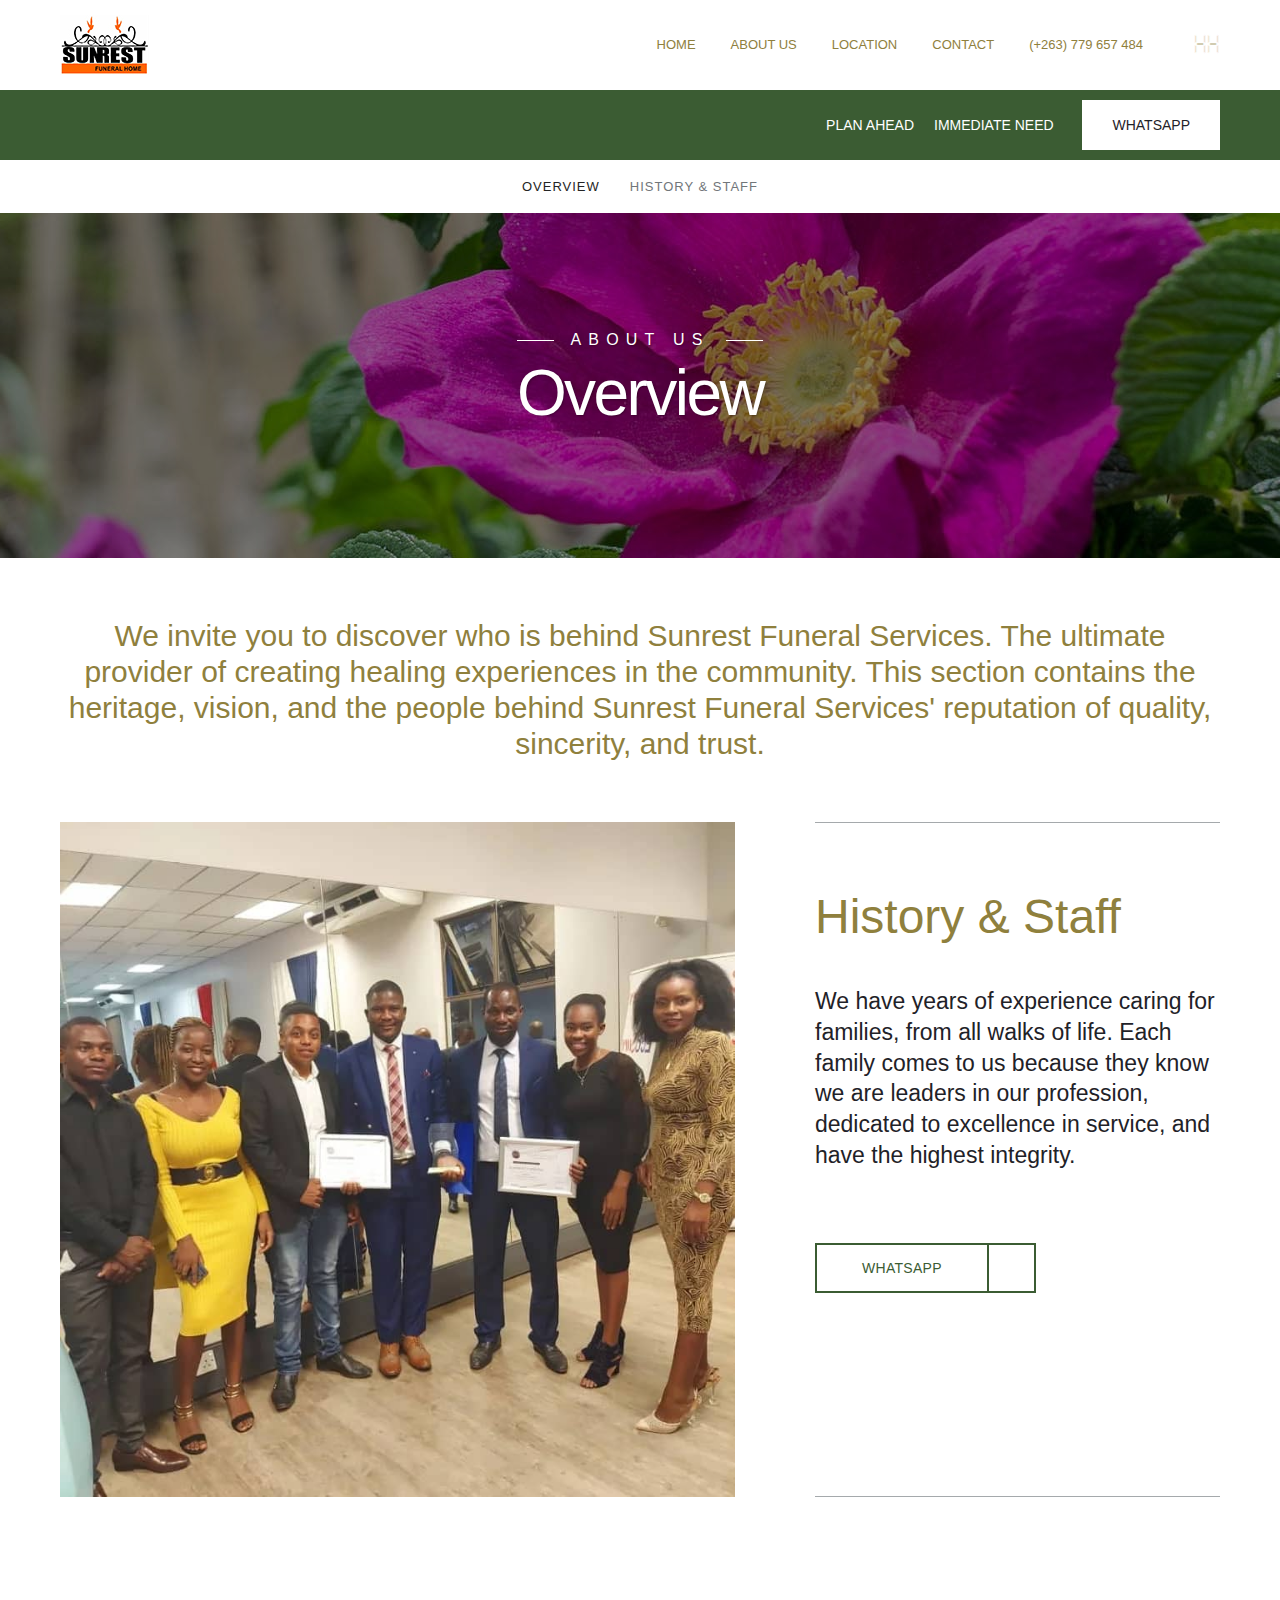
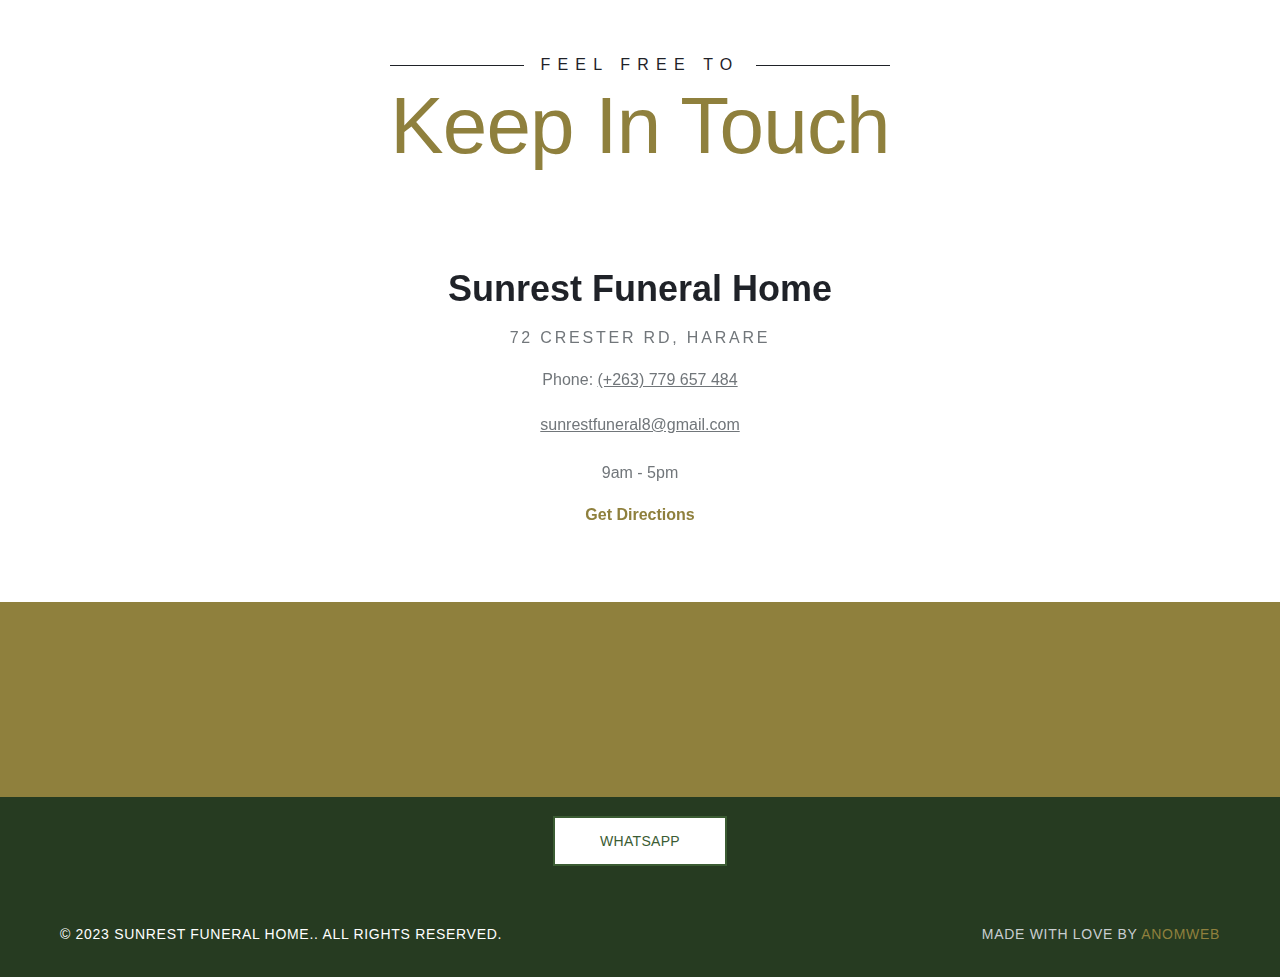
==== about us.html @ aea5daf9 "Add files via upload" ====
<!DOCTYPE html><html lang="en" xmlns="http://www.w3.org/1999/xhtml" xmlns:og="http://ogp.me/ns#" xmlns:fb="https://www.facebook.com/2008/fbml" class=" mobile-device has-sticky-header"><head>
<meta charset="utf-8">
<title>Sunrest Funeral Home, 72 Craster Rd, Harare</title>
<meta name="description" content="We invite you to discover who has made Sunrest Funeral Services. The ultimate provider of creating healing experiences in the community. This section contains the heritage, vision, and the people behind Sunrest Funeral Services.'s reputation of quality, sincerity, and">
<link rel="apple-touch-icon" sizes="180x180" href="images/nKbz9R0qoZIj.png">
<link rel="icon" type="image/png" sizes="32x32" href="images/gOLdkRcF2gky.png">
<link rel="icon" type="image/png" sizes="16x16" href="images/gOLdkRcF2gky.png">
<link rel="manifest" href="https://cdn.f1connect.net/favicon/13722/njU/site.webmanifest">
<meta name="msapplication-TileColor" content="#0078d7">
<meta name="msapplication-TileImage" content="https://cdn.f1connect.net/favicon/13722/njU/w/150/favicon.png">
<link rel="dns-prefetch" href="https://cdn.f1connect.net">
<link rel="preconnect" href="https://cdn.f1connect.net" crossorigin>
<meta property="og:type" content="website">
<meta property="og:url" content="http://www.houseofwinston-la.com/who-we-are/">
<meta property="og:site_name" content="House of Winston Funeral Services, Inc.">
<meta property="og:title" content="About Us">
<meta property="og:image" content="images/6Lf1SinC0YBp.jpg">
<meta property="og:image:width" content="1200">
<meta property="og:image:height" content="630">
<meta property="og:description" content="We invite you to discover who has made House of Winston Funeral Services, Inc. the ultimate provider of creating healing experiences in the community. This section contains the heritage, vision, and the people behind House of Winston Funeral Services, Inc.'s reputation of quality, sincerity, and">
<meta name="twitter:card" content="summary_large_image">
<meta name="format-detection" content="telephone=no">
<meta http-equiv="X-UA-Compatible" content="IE=Edge">
<meta name="viewport" content="width=device-width, initial-scale=1.0, maximum-scale=5.0">
<meta name="google-site-verification" content="d1GUkLnVK1SV_T3kOwwy1TxWlYiKaVzfKgmJGqL_ECs">
<meta name="google-site-verification" content="EBVeLujCYXD_Kyon7Fxoi1mb5Hr-_IcCfckoPXJxNOE">
<meta name="msvalidate.01" content="79150578F7E79E55C669378D0583B018">
<script async src="js/gjPBBMsf2xjM.js"></script><script>
  window.f1ConnectDataLayer = window.f1ConnectDataLayer || [];
</script>
<script>(function(w,d,s,l,i){w[l]=w[l]||[];w[l].push({'gtm.start':
new Date().getTime(),event:'gtm.js'});var f=d.getElementsByTagName(s)[0],
j=d.createElement(s),dl=l!='dataLayer'?'&l='+l:'';j.async=true;j.src=
'https://www.googletagmanager.com/gtm.js?id='+i+dl;f.parentNode.insertBefore(j,f);
})(window,document,'script','f1ConnectDataLayer','GTM-5TVN3X9');</script>
<link rel="preload" as="font" crossorigin="anonymous" type="font/woff2" href="https://cdn.f1connect.net/cdn/sa-189-4gE/layout/fonts/I30ImKno3z1d.woff2">
<link rel="preload" as="font" crossorigin="anonymous" type="font/woff2" href="https://cdn.f1connect.net/cdn/sa-189-4gE/layout/fonts/WGQtwn5diXoE.woff2">
<link rel="preload" as="font" crossorigin="anonymous" type="font/woff2" href="https://cdn.f1connect.net/cdn/sa-189-4gE/layout/fonts/1jyxNqnmkv6c.woff2">
<link rel="preload" as="font" crossorigin="anonymous" type="font/woff2" href="https://cdn.f1connect.net/cdn/sa-189-4gE/layout/fonts/NL6q70VaRxNj.woff2?v=4.7.0">
<link rel="preload" as="font" crossorigin="anonymous" type="font/woff2" href="https://cdn.f1connect.net/cdn/sa-189-4gE/layout/fonts/NL6q70VaRxNj.woff2?v=4.7.0">
<link rel="preload" as="font" crossorigin="anonymous" type="font/woff2" href="https://cdn.f1connect.net/cdn/sa-189-4gE/layout/fonts/fontello.woff2?43442331">
<link rel="preload" as="script" href="https://cdn.f1connect.net/cdn/sa-189-4gE/layout/js/uvtgpSxfGRxm.js">
<script>
	(function() {
		if(navigator.platform === "MacIntel" && typeof navigator.standalone !== "undefined") {
			var html = document.querySelector('html');
			html.classList.add('mobile-device');
			html.classList.remove('not-mobile-device');
		}
	})();
</script>
<script>
  (function() {
    var userCountryCode = "RU";
    var optInCountries=["BE","BG","CZ","DK","DE","EE","IE","GR","ES","FR","IT","CY","LV","LT","LU","HU","MT","NL","AT","PL","PT","RO","SI","SK","FI","SE","GB","HR","LI","NO","IS"];

    var NoopAdapter=function(){"interactive"===document.readyState||"complete"===document.readyState?this.emit("init"):document.addEventListener("DOMContentLoaded",function(){this.emit("init")}.bind(this))},adapter=(NoopAdapter.prototype={name:"Noop",consent:{performance:!0,targeting:!0,functional:!0},runScript:function(t,e){return e(this.consent)},emit:function(t){window.dispatchEvent(new CustomEvent("CookieConsent."+t,{detail:this.consent}))}},new NoopAdapter);
    (ConsentManager=function(t){this.adapter=t,this.handlers()}).prototype={consent:function(){return this.adapter.consent},runScript:function(t,n){return this.adapter.runScript(t,n)},handlers:function(){window.addEventListener("CookieConsent.init",function(){this.updateBodyClassNames(),this.updateScripts(),this.updateIframes()}.bind(this)),window.addEventListener("CookieConsent.change",function(){this.updateBodyClassNames(),this.updateScripts(),this.updateIframes()}.bind(this))},updateBodyClassNames:function(){var t=[],n=this.consent(),n=(t.push(n.performance?"consent-performance":""),t.push(n.targeting?"consent-targeting":""),t.push(n.functional?"consent-functional":""),t.join(" ").trim()),t=document.body.className.replace("consent-performance","").replace("consent-targeting","").replace("consent-functional","");document.body.className=(t+" "+n).trim()},updateScripts:function(){var t=Array.from(document.querySelectorAll('script[type="text/plain"][data-consent]'));0!==t.length&&t.forEach(function(t){this.activateScript(t)}.bind(this))},activateScript:function(t){if(this.hasConsent(t)){var n=t.parentNode,e=document.createElement(t.tagName),a=(e.innerHTML=t.innerHTML,t.attributes);if(0<a.length)for(var i=0;i<a.length;i++){var r=a[i].name,s=a[i].value;"type"!==a[i].name&&e.setAttribute(r,s)}e.setAttribute("type","text/javascript"),n.replaceChild(e,t)}},updateIframes:function(){var t=Array.from(document.querySelectorAll("iframe[data-consent][data-src]"));0!==t.length&&t.forEach(function(t){this.activateIframe(t)}.bind(this))},activateIframe:function(t){this.hasConsent(t)&&(t.src=t.dataset.src)},hasConsent:function(t){var t=(t.getAttribute("data-consent")||"").split(","),n=!1,e=this.consent();return t.forEach(function(t){n=n||e[t]}),n}},window.ConsentManager=new ConsentManager(adapter);
  })();
</script>
<style>
    ${adapterCss}
  </style>
<link rel="stylesheet" type="text/css" href="css/1NghFxhu5mND.css">
<link rel="stylesheet" type="text/css" href="css/tuCImE1cvfkj.css">
<link rel="stylesheet" type="text/css" href="css/oOJpKCtpNGf7.css" id="TemplateSkin">
<script>
try {
	var dtNow = new Date();
	document.cookie = "timezone=" + (-dtNow.getTimezoneOffset()) + ";path=/;expires=" + (new Date(dtNow.getTime() + (1000 * 60 * 60 * 24)).toUTCString());
} catch (e) {}
</script>
<style></style></head>
<body data-section="Who We Are" data-page="Overview" class="section-who-we-are page-overview not-tribute-page    header-has-phone consent-performance consent-targeting consent-functional" data-offset-scroll-top="160" data-template="Elegant" data-customer-ua="UA-62851401-15" data-domain="houseofwinston-la.com" data-color-primary="#8f803d" data-color-secondary="#3b5c33" data-business-name="House of Winston Funeral Services, Inc." data-has-store="true" data-store-products="Flowers - Teleflora (US)" data-has-flowers="true">
<noscript><iframe src="https://www.googletagmanager.com/ns.html?id=GTM-5TVN3X9" height="0" width="0" style="display:none;visibility:hidden"></iframe></noscript>
<div class="accessibility-nav">
<a href="#PageContent" id="SkipToMainContent" class="accessibility__link" tabindex="0">Skip to content</a>
</div>
<div class="concept">
<div class="concept-body">
<div class="content">
<header class="template-header   ">
<div class="header-top">
<div class="logo-wrapper default-logo">
<a href="/"><img src="images/gOLdkRcF2gky.png" alt="House of Winston Funeral Services, Inc." width="235" height="60"></a>
</div>
<div class="logo-wrapper alternative-logo">
<a href="/" tabindex="-1"><alt="House of Winston Funeral Services, Inc." width="235" height="60"></a>
</div>
<div class="header-items">
<nav class="sub-nav">
<ul class="list-unstyled">
<li><a href="about us.html">About Us</a></li>
<li class="hidden-sm"><a href="location.html" data-count="1">Location</a></li>
<li><a href="contact.html">Contact</a></li>
<li class="website-phone">
<div class="align">
<div class="align-middle">
<a href="tel:263779657484" class="phone phone-location phone-location-4878356">(+263) 779 657 484
</a>
</div>
</div>
</li>
</ul>
<div class="tribute-autocomplete" id="obit-search" data-not-found-text="No obituaries found matching the search term.">
<form name="MainNavSearch" class="form-obit-search" role="search" method="get" action="/m/obituaries/">
<button type="button" class="btn btn-search" aria-label="Open search">
<i class="fa fa-search" aria-hidden="true"></i>
</button>
<div class="autocomplete-wrapper">
<div class="input-group input-search">
<input type="text" name="filter" class="form-control" placeholder="Find Obituaries" id="ObitSearch" autocomplete="off" aria-label="Find Obituaries" tabindex="-1">
<div class="input-group-btn">
<button type="submit" class="btn" tabindex="-1">
<span class="sr-only">Search</span>
</button>
</div>
</div>
</div>
</form>
</div>
</nav>
</div>
</div>
<div class="header-bottom">
<div class="template-header-mobile-bar  template-header-mobile-bar--1">
<div class="template-header-mobile-bar__phone template-header-mobile-bar__phone--single">
<span class="phone-label">Call Us</span>
<a href="tel:263779657484" class="phone phone-location phone-location-4878356">(+263) 779 657 484
</a>
</div>
</div>
<div class="template-header-main-bar">
<div class="logo-wrapper default-logo">
<a href="/"><img src="images/jy8m41FWyf6t.png" alt="House of Winston Funeral Services, Inc." width="235" height="60"></a>
</div>
<div class="logo-wrapper alternative-logo">
<a href="/" tabindex="-1"><alt="House of Winston Funeral Services, Inc." width="235" height="60"></a>
</div>

<nav class="main-nav main-nav--7">
<ul class="list-unstyled">
<li class="nav-item">
<a href="contact.html"><span>Plan Ahead</span></a>
</li>
<li class="nav-item">
<a href="contact.html"><span>Immediate Need</span></a>
</li>
</ul>

<div class="store-button">
<a class="btn btn-store btn-store-flowers" href="https://wa.me//263779657484">Whatsapp</a>
</div>
</nav>
<button class="navbar-toggle" type="button">
<span class="icon-bar first"></span>
<span class="icon-bar middle"></span>
<span class="icon-bar last"></span>
<span class="sr-only">Toggle navigation</span>
</button>
</div>
</div>
<div class="navbar-side">
<div class="navbar-side-wrapper">

<nav class="mobile-sub-nav">
<ul>
<li><a href="/who-we-are/">About Us</a></li>
<li><a href="/contact-us/facilities-and-directions" data-count="1">Location</a></li>
<li><a href="/contact-us/contact-us">Contact</a></li>
</ul>
</nav>

<div class="search-area" id="obit-search-mobile" data-not-found-text="No obituaries found matching the search term.">
<form name="MainNavSearch" class="form-obit-search" role="search" method="get" action="/m/obituaries/">
<div class="input-group input-search">
<input type="text" name="filter" class="form-control input-sm" placeholder="SEARCH" aria-label="Search by name">
<div class="input-group-btn">
<button type="submit" class="btn btn-sm">
<span class="sr-only">Search</span>
</button>
</div>
</div>
</form>
</div>

<nav class="header-col mobile-main-nav">
<ul>
<li class="nav-item home-link">
<a href="index.html">Home</a>
</li>
</li>
<li class="nav-item">
<a href="contact.html"><span>Plan Ahead</span></a>
</li>
<li class="nav-item">
<a href="contact.html"><span>Immediate Need</span></a>
</li>
</ul>
</nav>
</div>
</div>
</header>
<div id="InternalMenu" class="internal-menu-container">
<div class="internal-menu">
<div class="internal-menu-fix">
<div class="okayNav clearfix" role="navigation">
<ul class="internal-menu__nav">
<li class="internal-menu__nav__item active">
<a class="internal-menu__nav__link" href="about us.html">
Overview
</a>
</li>
<li class="internal-menu__nav__item ">
<a class="internal-menu__nav__link" href="https://wa.me//263779657484">
History & Staff
</a>
</li>
</ul>
</div>
</div>
</div>
</div>
<div class="internal-header">
<div class="internal-header-content" style="background-color: #000;">
<div class="background" style="background-image: url(images/QrAQgCQeRWOk.jpg);  opacity: 0.8;" data-image-var="Image">
</div>
<div class="page-title">
<div class="align">
<div class="align-middle">
<div class="line-through">
<div class="text-top">
<span>About Us</span>
</div>
<h2 class="title internal__header__title">Overview</h2>
</div>
</div>
</div>
</div>
</div>
</div>
<div class="internal-content">
<div class="page-content-wrapper">
<div id="PageContent" role="main" class="page-content">
<div class="widget heading1"><h1>Experience the Difference</h1></div><div class="widget heading3"><h3>We invite you to discover who is behind Sunrest Funeral Services. The ultimate provider of creating healing experiences in the community. This section contains the heritage, vision, and the people behind Sunrest Funeral Services' reputation of quality, sincerity, and trust.</h3></div> <div class="overview" data-count="1">
<ul class="overview-content">
<li class="overview-item">
<figure>
<a href="/who-we-are/history-and-staff" data-hi-backstretch tabindex="-1">
<img src="images/team.jpg" data-lazy data-src="images/team.jpg" data-srcset="images/team.jpg
										https://cdn.f1connect.net/media/151718/r/737x389/p/-47x0x737/10475682_659306224165561_6697738620165495707_n.jpg 737w,
										https://cdn.f1connect.net/media/151718/r/900x475/p/-57x0x900/10475682_659306224165561_6697738620165495707_n.jpg 900w,
										https://cdn.f1connect.net/media/151718/r/1200x633/p/-76x0x1200/10475682_659306224165561_6697738620165495707_n.jpg 1200w,
										https://cdn.f1connect.net/media/151718/r/1475x778/p/-93x0x1475/10475682_659306224165561_6697738620165495707_n.jpg 1475w" data-sizes="(max-width: 414px) 384px,
										(min-width: 415px) and (max-width: 767px) 737px,
										(min-width: 768px) and (max-width: 1639px) 900px,
										(min-width: 1640px) and (max-width: 1919px) 1200px,
										(min-width: 1920px) 1475px" alt="History & Staff" style="object-position: 50% 50%;" data-object-fit-position="50% 50%" width="900" height="475">
</a>
</figure>
<div class="summary">
<div class="fix-height">
<div class="align">
<div class="align-middle">
<h4><a href="/who-we-are/history-and-staff" tabindex="-1">History & Staff</a></h4>
<p>We have years of experience caring for families, from all walks of life. Each family comes to us because they know we are leaders in our profession, dedicated to excellence in service, and have the highest integrity.</p>
<a href="https://wa.me//263779657484" class="btn btn-primary">Whatsapp <span class="sr-only">about History & Staff</span></a>
</div>
</div>
</div>
</div>
</li>
</ul>
</div>
</div>
</div>
</div>
</div>
</div>
<footer class="template-footer">
<div class="footer-locations__wrapper ">
<div id="FooterLocationsCarousel" class="footer-locations footer-locations--carousel" data-locations-count="1">
<div class="footer-locations__header">
<h3 class="footer-locations__header__title line-through">
<span class="text-top">
<span>Feel Free To</span>
</span>
<span class="title">Keep In Touch</span>
</h3>
</div>
<div class="footer-locations__carousel__wrapper">
<div class="footer-locations__carousel">
<div class="footer-locations__carousel__location__wrapper" itemscope itemtype="https://schema.org/LocalBusiness" data-address="9501 South Vermont Avenue Los Angeles CA 90044" data-latlng="33.9495208,-118.29231600000003">
<div class="footer-locations__carousel__location">
<h4 class="location__name">
<span itemprop="name">Sunrest Funeral Home</span>
</h4>
<div class="footer-locations__carousel__location-info">
<div class="location__section text-uppercase">
<div class="location__address" itemprop="address" itemscope itemtype="https://schema.org/PostalAddress">
<p class="location__text" itemprop="streetAddress"></p>
<p class="location__text">
<span itemprop="addressLocality">72 Crester Rd</span>, <span itemprop="addressRegion">Harare</span>
<span itemprop="postalCode"></span>
</p>
</div>
<p class="location__text location__text--fdnumber">
<span><title>Zimbabwe</title></span>

</p>
</div>
<div class="location__section">
<p class="location__text location__text--phone">
Phone: <a href="tel:263779657484">(+263) 779 657 484
</a>
<meta itemprop="telephone" content="(+263) 779 657 484">
</p>
<p class="location__text location__text--fax">
 <a href="tel:+263 779 657 484">
</a>
<meta itemprop="faxNumber" content="(+263) 779 657 484
">
</p>
</div>
<div class="location__section">
<p class="location__text location__text--clip location__text--email">
<a href="mailto:sunrestfuneral8@gmail.com">sunrestfuneral8@gmail.com</a>

</p>
<p class="location__text location__text--clip location__text--website">
</p>
</div>
<div class="location__section">
<p class="location__text location__text--opening">
<time itemprop="openingHours" datetime="Mon 09:00-17:00">9am - 5pm</time>
<time class="hidden" itemprop="openingHours" datetime="Tue 09:00-17:00">9am - 5pm</time>
<time class="hidden" itemprop="openingHours" datetime="Wed 09:00-17:00">9am - 5pm</time>
<time class="hidden" itemprop="openingHours" datetime="Thu 09:00-17:00">9am - 5pm</time>
<time class="hidden" itemprop="openingHours" datetime="Fri 09:00-17:00">9am - 5pm</time>
<time class="hidden" itemprop="openingHours" datetime="Sat 09:00-15:00">9am - 3pm</time>
</p>
</div>
<div class="location__section">
<p class="location__text location__text--directions">
<a rel="nofollow noopener" href="https://wa.me//263779657484" target="_blank">Get Directions</a>
</p>
</div>
</div>
</div>
</div>
</div>
</div>
</div>
</div>
<div class="footer-bottom">
<div class="social-footer">
<ul class="social-icons">
<li>
<a class="social-link facebook" href="contact.html" target="_blank" rel="nofollow noopener">
<i class="fa fa-facebook" aria-hidden="true"></i>
<span class="sr-only">facebook</span>
</a>
</li>
</ul>
</div>
<div class="copyright container-fluid">
<div class="container-row row-gpl">
<p class="text-center">
<a href="https://wa.me//263779657484" target="_blank" class="btn btn-primary no-arrow" rel="nofollow noopener" data-gpl>Whatsapp</a>
</p>
</div>
<div class="container-row">
<div class="align-left all-rights-reserved">
© 2023 Sunrest Funeral Home.. All Rights Reserved.
</div>
<div class="align-right text-right made-with-love">
Made with love by <a href="https://www.anom.co.zw" target="_blank" rel="nofollow noopener" data-funeralone>AnomWeb</a>
</div>
</div>
</div>
</div>
</footer>
</div>
</div>
<script data-cfasync="false" src="js/04VX06Adbgtv.js"></script><script src="js/uvtgpSxfGRxm.js"></script>
<script>$(function(){var t=$("header.template-header .sub-nav ul"),n;t.get(0)&&t.prepend('<li><a href="index.html">Home<\/a><\/li>');n=$("header.template-header .navbar-side .mobile-sub-nav ul");n.get(0)&&n.prepend('<li><a href="/resources-and-pricing/funeral-financing">Funeral Financing<\/a><\/li>')});</script>
<script>
	window.addEventListener('pageshow', function(event) {
		if ( $.isFunction( $.TranslatorBar ) ) {
			$.TranslatorBar("es", "load");
		}
	});
</script>
<div class="accessibility-nav accessibility-nav--footer">
<a href="/sitemap" class="accessibility__link" tabindex="0">Sitemap</a>
</div>


</body></html>
---- css/1NghFxhu5mND.css ----
@charset "UTF-8";/*!
 * Datetimepicker for Bootstrap 3
 * version : 4.17.49
 * https://github.com/Eonasdan/bootstrap-datetimepicker/
 */.bootstrap-datetimepicker-widget{list-style:none}.bootstrap-datetimepicker-widget.dropdown-menu{display:block;margin:2px 0;padding:4px;width:19em}@media (min-width:768px){.bootstrap-datetimepicker-widget.dropdown-menu.timepicker-sbs.wider{width:43em}}@media (min-width:992px){.bootstrap-datetimepicker-widget.dropdown-menu.timepicker-sbs.wider{width:43em}}@media (min-width:1200px){.bootstrap-datetimepicker-widget.dropdown-menu.timepicker-sbs.wider{width:43em}}@media (min-width:768px){.bootstrap-datetimepicker-widget.dropdown-menu.timepicker-sbs{width:38em}}@media (min-width:992px){.bootstrap-datetimepicker-widget.dropdown-menu.timepicker-sbs{width:38em}}@media (min-width:1200px){.bootstrap-datetimepicker-widget.dropdown-menu.timepicker-sbs{width:38em}}.bootstrap-datetimepicker-widget.dropdown-menu:after,.bootstrap-datetimepicker-widget.dropdown-menu:before{content:'';display:inline-block;position:absolute}.bootstrap-datetimepicker-widget.dropdown-menu.bottom:before{border-left:7px solid transparent;border-right:7px solid transparent;border-bottom:7px solid #ccc;border-bottom-color:rgba(0,0,0,.2);top:-7px;left:7px}.bootstrap-datetimepicker-widget.dropdown-menu.bottom:after{border-left:6px solid transparent;border-right:6px solid transparent;border-bottom:6px solid #fff;top:-6px;left:8px}.bootstrap-datetimepicker-widget.dropdown-menu.top:before{border-left:7px solid transparent;border-right:7px solid transparent;border-top:7px solid #ccc;border-top-color:rgba(0,0,0,.2);bottom:-7px;left:6px}.bootstrap-datetimepicker-widget.dropdown-menu.top:after{border-left:6px solid transparent;border-right:6px solid transparent;border-top:6px solid #fff;bottom:-6px;left:7px}.bootstrap-datetimepicker-widget.dropdown-menu.pull-right:before{left:auto;right:6px}.bootstrap-datetimepicker-widget.dropdown-menu.pull-right:after{left:auto;right:7px}.bootstrap-datetimepicker-widget .list-unstyled{margin:0}.bootstrap-datetimepicker-widget a[data-action]{padding:6px 0}.bootstrap-datetimepicker-widget a[data-action]:active{box-shadow:none}.bootstrap-datetimepicker-widget .timepicker-hour,.bootstrap-datetimepicker-widget .timepicker-minute,.bootstrap-datetimepicker-widget .timepicker-second{width:54px;font-weight:700;font-size:1.2em;margin:0}.bootstrap-datetimepicker-widget button[data-action]{padding:6px}.bootstrap-datetimepicker-widget .btn[data-action=incrementHours]::after{position:absolute;width:1px;height:1px;margin:-1px;padding:0;overflow:hidden;clip:rect(0,0,0,0);border:0;content:"Increment Hours"}.bootstrap-datetimepicker-widget .btn[data-action=incrementMinutes]::after{position:absolute;width:1px;height:1px;margin:-1px;padding:0;overflow:hidden;clip:rect(0,0,0,0);border:0;content:"Increment Minutes"}.bootstrap-datetimepicker-widget .btn[data-action=decrementHours]::after{position:absolute;width:1px;height:1px;margin:-1px;padding:0;overflow:hidden;clip:rect(0,0,0,0);border:0;content:"Decrement Hours"}.bootstrap-datetimepicker-widget .btn[data-action=decrementMinutes]::after{position:absolute;width:1px;height:1px;margin:-1px;padding:0;overflow:hidden;clip:rect(0,0,0,0);border:0;content:"Decrement Minutes"}.bootstrap-datetimepicker-widget .btn[data-action=showHours]::after{position:absolute;width:1px;height:1px;margin:-1px;padding:0;overflow:hidden;clip:rect(0,0,0,0);border:0;content:"Show Hours"}.bootstrap-datetimepicker-widget .btn[data-action=showMinutes]::after{position:absolute;width:1px;height:1px;margin:-1px;padding:0;overflow:hidden;clip:rect(0,0,0,0);border:0;content:"Show Minutes"}.bootstrap-datetimepicker-widget .btn[data-action=togglePeriod]::after{position:absolute;width:1px;height:1px;margin:-1px;padding:0;overflow:hidden;clip:rect(0,0,0,0);border:0;content:"Toggle AM/PM"}.bootstrap-datetimepicker-widget .btn[data-action=clear]::after{position:absolute;width:1px;height:1px;margin:-1px;padding:0;overflow:hidden;clip:rect(0,0,0,0);border:0;content:"Clear the picker"}.bootstrap-datetimepicker-widget .btn[data-action=today]::after{position:absolute;width:1px;height:1px;margin:-1px;padding:0;overflow:hidden;clip:rect(0,0,0,0);border:0;content:"Set the date to today"}.bootstrap-datetimepicker-widget .picker-switch{text-align:center}.bootstrap-datetimepicker-widget .picker-switch::after{position:absolute;width:1px;height:1px;margin:-1px;padding:0;overflow:hidden;clip:rect(0,0,0,0);border:0;content:"Toggle Date and Time Screens"}.bootstrap-datetimepicker-widget .picker-switch td{padding:0;margin:0;height:auto;width:auto;line-height:inherit}.bootstrap-datetimepicker-widget .picker-switch td span{line-height:2.5;height:2.5em;width:100%}.bootstrap-datetimepicker-widget table{width:100%;margin:0}.bootstrap-datetimepicker-widget table td,.bootstrap-datetimepicker-widget table th{text-align:center;border-radius:4px}.bootstrap-datetimepicker-widget table th{height:20px;line-height:20px;width:20px}.bootstrap-datetimepicker-widget table th.picker-switch{width:145px}.bootstrap-datetimepicker-widget table th.disabled,.bootstrap-datetimepicker-widget table th.disabled:hover{background:0 0;color:#777;cursor:not-allowed}.bootstrap-datetimepicker-widget table th.prev::after{position:absolute;width:1px;height:1px;margin:-1px;padding:0;overflow:hidden;clip:rect(0,0,0,0);border:0;content:"Previous Month"}.bootstrap-datetimepicker-widget table th.next::after{position:absolute;width:1px;height:1px;margin:-1px;padding:0;overflow:hidden;clip:rect(0,0,0,0);border:0;content:"Next Month"}.bootstrap-datetimepicker-widget table thead tr:first-child th{cursor:pointer}.bootstrap-datetimepicker-widget table thead tr:first-child th:hover{background:#eee}.bootstrap-datetimepicker-widget table td{height:54px;line-height:54px;width:54px}.bootstrap-datetimepicker-widget table td.cw{font-size:.8em;height:20px;line-height:20px;color:#777}.bootstrap-datetimepicker-widget table td.day{height:20px;line-height:20px;width:20px}.bootstrap-datetimepicker-widget table td.day:hover,.bootstrap-datetimepicker-widget table td.hour:hover,.bootstrap-datetimepicker-widget table td.minute:hover,.bootstrap-datetimepicker-widget table td.second:hover{background:#eee;cursor:pointer}.bootstrap-datetimepicker-widget table td.new,.bootstrap-datetimepicker-widget table td.old{color:#777}.bootstrap-datetimepicker-widget table td.today{position:relative}.bootstrap-datetimepicker-widget table td.today:before{content:'';display:inline-block;border:solid transparent;border-width:0 0 7px 7px;border-bottom-color:#337ab7;border-top-color:rgba(0,0,0,.2);position:absolute;bottom:4px;right:4px}.bootstrap-datetimepicker-widget table td.active,.bootstrap-datetimepicker-widget table td.active:hover{background-color:#337ab7;color:#fff;text-shadow:0 -1px 0 rgba(0,0,0,.25)}.bootstrap-datetimepicker-widget table td.active.today:before{border-bottom-color:#fff}.bootstrap-datetimepicker-widget table td.disabled,.bootstrap-datetimepicker-widget table td.disabled:hover{background:0 0;color:#777;cursor:not-allowed}.bootstrap-datetimepicker-widget table td span{display:inline-block;width:54px;height:54px;line-height:54px;margin:2px 1.5px;cursor:pointer;border-radius:4px}.bootstrap-datetimepicker-widget table td span:hover{background:#eee}.bootstrap-datetimepicker-widget table td span.active{background-color:#337ab7;color:#fff;text-shadow:0 -1px 0 rgba(0,0,0,.25)}.bootstrap-datetimepicker-widget table td span.old{color:#777}.bootstrap-datetimepicker-widget table td span.disabled,.bootstrap-datetimepicker-widget table td span.disabled:hover{background:0 0;color:#777;cursor:not-allowed}.bootstrap-datetimepicker-widget.usetwentyfour td.hour{height:27px;line-height:27px}.bootstrap-datetimepicker-widget.wider{width:21em}.bootstrap-datetimepicker-widget .datepicker-decades .decade{line-height:1.8em!important}.input-group.date .input-group-addon{cursor:pointer}.sr-only{position:absolute;width:1px;height:1px;margin:-1px;padding:0;overflow:hidden;clip:rect(0,0,0,0);border:0}/*! =======================================================
                      VERSION  10.6.1              
========================================================= *//*! =========================================================
 * bootstrap-slider.js
 *
 * Maintainers:
 *		Kyle Kemp
 *			- Twitter: @seiyria
 *			- Github:  seiyria
 *		Rohit Kalkur
 *			- Twitter: @Rovolutionary
 *			- Github:  rovolution
 *
 * =========================================================
  *
 * bootstrap-slider is released under the MIT License
 * Copyright (c) 2019 Kyle Kemp, Rohit Kalkur, and contributors
 * 
 * Permission is hereby granted, free of charge, to any person
 * obtaining a copy of this software and associated documentation
 * files (the "Software"), to deal in the Software without
 * restriction, including without limitation the rights to use,
 * copy, modify, merge, publish, distribute, sublicense, and/or sell
 * copies of the Software, and to permit persons to whom the
 * Software is furnished to do so, subject to the following
 * conditions:
 * 
 * The above copyright notice and this permission notice shall be
 * included in all copies or substantial portions of the Software.
 * 
 * THE SOFTWARE IS PROVIDED "AS IS", WITHOUT WARRANTY OF ANY KIND,
 * EXPRESS OR IMPLIED, INCLUDING BUT NOT LIMITED TO THE WARRANTIES
 * OF MERCHANTABILITY, FITNESS FOR A PARTICULAR PURPOSE AND
 * NONINFRINGEMENT. IN NO EVENT SHALL THE AUTHORS OR COPYRIGHT
 * HOLDERS BE LIABLE FOR ANY CLAIM, DAMAGES OR OTHER LIABILITY,
 * WHETHER IN AN ACTION OF CONTRACT, TORT OR OTHERWISE, ARISING
 * FROM, OUT OF OR IN CONNECTION WITH THE SOFTWARE OR THE USE OR
 * OTHER DEALINGS IN THE SOFTWARE.
 *
 * ========================================================= */.slider{display:inline-block;vertical-align:middle;position:relative}.slider.slider-horizontal{width:210px;height:20px}.slider.slider-horizontal .slider-track{height:10px;width:100%;margin-top:-5px;top:50%;left:0}.slider.slider-horizontal .slider-selection,.slider.slider-horizontal .slider-track-high,.slider.slider-horizontal .slider-track-low{height:100%;top:0;bottom:0}.slider.slider-horizontal .slider-handle,.slider.slider-horizontal .slider-tick{margin-left:-10px}.slider.slider-horizontal .slider-handle.triangle,.slider.slider-horizontal .slider-tick.triangle{position:relative;top:50%;transform:translateY(-50%);border-width:0 10px 10px 10px;width:0;height:0;border-bottom-color:#2e6da4;margin-top:0}.slider.slider-horizontal .slider-tick-container{white-space:nowrap;position:absolute;top:0;left:0;width:100%}.slider.slider-horizontal .slider-tick-label-container{white-space:nowrap;margin-top:20px}.slider.slider-horizontal .slider-tick-label-container .slider-tick-label{padding-top:4px;display:inline-block;text-align:center}.slider.slider-horizontal .tooltip{transform:translateX(-50%)}.slider.slider-horizontal.slider-rtl .slider-track{left:initial;right:0}.slider.slider-horizontal.slider-rtl .slider-handle,.slider.slider-horizontal.slider-rtl .slider-tick{margin-left:initial;margin-right:-10px}.slider.slider-horizontal.slider-rtl .slider-tick-container{left:initial;right:0}.slider.slider-horizontal.slider-rtl .tooltip{transform:translateX(50%)}.slider.slider-vertical{height:210px;width:20px}.slider.slider-vertical .slider-track{width:10px;height:100%;left:25%;top:0}.slider.slider-vertical .slider-selection{width:100%;left:0;top:0;bottom:0}.slider.slider-vertical .slider-track-high,.slider.slider-vertical .slider-track-low{width:100%;left:0;right:0}.slider.slider-vertical .slider-handle,.slider.slider-vertical .slider-tick{margin-top:-10px}.slider.slider-vertical .slider-handle.triangle,.slider.slider-vertical .slider-tick.triangle{border-width:10px 0 10px 10px;width:1px;height:1px;border-left-color:#2e6da4;border-right-color:#2e6da4;margin-left:0;margin-right:0}.slider.slider-vertical .slider-tick-label-container{white-space:nowrap}.slider.slider-vertical .slider-tick-label-container .slider-tick-label{padding-left:4px}.slider.slider-vertical .tooltip{transform:translateY(-50%)}.slider.slider-vertical.slider-rtl .slider-track{left:initial;right:25%}.slider.slider-vertical.slider-rtl .slider-selection{left:initial;right:0}.slider.slider-vertical.slider-rtl .slider-handle.triangle,.slider.slider-vertical.slider-rtl .slider-tick.triangle{border-width:10px 10px 10px 0}.slider.slider-vertical.slider-rtl .slider-tick-label-container .slider-tick-label{padding-left:initial;padding-right:4px}.slider.slider-disabled .slider-handle{background-image:linear-gradient(to bottom,#dfdfdf 0,#bebebe 100%);background-repeat:repeat-x}.slider.slider-disabled .slider-track{background-image:linear-gradient(to bottom,#e5e5e5 0,#e9e9e9 100%);background-repeat:repeat-x;cursor:not-allowed}.slider input{display:none}.slider .tooltip{pointer-events:none}.slider .tooltip.top{margin-top:-36px}.slider .tooltip-inner{white-space:nowrap;max-width:none}.slider .hide{display:none}.slider-track{position:absolute;cursor:pointer;background-image:linear-gradient(to bottom,#f5f5f5 0,#f9f9f9 100%);background-repeat:repeat-x;box-shadow:inset 0 1px 2px rgba(0,0,0,.1);border-radius:4px}.slider-selection{position:absolute;background-image:linear-gradient(to bottom,#f9f9f9 0,#f5f5f5 100%);background-repeat:repeat-x;box-shadow:inset 0 -1px 0 rgba(0,0,0,.15);box-sizing:border-box;border-radius:4px}.slider-selection.tick-slider-selection{background-image:linear-gradient(to bottom,#8ac1ef 0,#82b3de 100%);background-repeat:repeat-x}.slider-track-high,.slider-track-low{position:absolute;background:0 0;box-sizing:border-box;border-radius:4px}.slider-handle{position:absolute;top:0;width:20px;height:20px;background-color:#337ab7;background-image:linear-gradient(to bottom,#337ab7 0,#2e6da4 100%);background-repeat:repeat-x;filter:none;box-shadow:inset 0 1px 0 rgba(255,255,255,.2),0 1px 2px rgba(0,0,0,.05);border:0 solid transparent}.slider-handle:hover{cursor:pointer}.slider-handle.round{border-radius:50%}.slider-handle.triangle{background:transparent none}.slider-handle.custom{background:transparent none}.slider-handle.custom::before{line-height:20px;font-size:20px;content:'\2605';color:#726204}.slider-tick{position:absolute;cursor:pointer;width:20px;height:20px;background-image:linear-gradient(to bottom,#f9f9f9 0,#f5f5f5 100%);background-repeat:repeat-x;box-shadow:inset 0 -1px 0 rgba(0,0,0,.15);box-sizing:border-box;filter:none;opacity:.8;border:0 solid transparent}.slider-tick.round{border-radius:50%}.slider-tick.triangle{background:transparent none}.slider-tick.custom{background:transparent none}.slider-tick.custom::before{line-height:20px;font-size:20px;content:'\2605';color:#726204}.slider-tick.in-selection{background-image:linear-gradient(to bottom,#8ac1ef 0,#82b3de 100%);background-repeat:repeat-x;opacity:1}/*! normalize.css v3.0.3 | MIT License | github.com/necolas/normalize.css */html{font-family:sans-serif;-ms-text-size-adjust:100%;-webkit-text-size-adjust:100%}body{margin:0}article,aside,details,figcaption,figure,footer,header,hgroup,main,menu,nav,section,summary{display:block}audio,canvas,progress,video{display:inline-block;vertical-align:baseline}audio:not([controls]){display:none;height:0}[hidden],template{display:none}a{background-color:transparent}a:active,a:hover{outline:0}abbr[title]{border-bottom:none;text-decoration:underline;-webkit-text-decoration:underline dotted;text-decoration:underline dotted}b,strong{font-weight:700}dfn{font-style:italic}h1{font-size:2em;margin:.67em 0}mark{background:#ff0;color:#000}small{font-size:80%}sub,sup{font-size:75%;line-height:0;position:relative;vertical-align:baseline}sup{top:-.5em}sub{bottom:-.25em}img{border:0}svg:not(:root){overflow:hidden}figure{margin:1em 40px}hr{box-sizing:content-box;height:0}pre{overflow:auto}code,kbd,pre,samp{font-family:monospace,monospace;font-size:1em}button,input,optgroup,select,textarea{color:inherit;font:inherit;margin:0}button{overflow:visible}button,select{text-transform:none}button,html input[type=button],input[type=reset],input[type=submit]{-webkit-appearance:button;cursor:pointer}button[disabled],html input[disabled]{cursor:default}button::-moz-focus-inner,input::-moz-focus-inner{border:0;padding:0}input{line-height:normal}input[type=checkbox],input[type=radio]{box-sizing:border-box;padding:0}input[type=number]::-webkit-inner-spin-button,input[type=number]::-webkit-outer-spin-button{height:auto}input[type=search]{-webkit-appearance:textfield;box-sizing:content-box}input[type=search]::-webkit-search-cancel-button,input[type=search]::-webkit-search-decoration{-webkit-appearance:none}fieldset{border:1px solid silver;margin:0 2px;padding:.35em .625em .75em}legend{border:0;padding:0}textarea{overflow:auto}optgroup{font-weight:700}table{border-collapse:collapse;border-spacing:0}td,th{padding:0}*{box-sizing:border-box}:after,:before{box-sizing:border-box}html{font-size:10px;-webkit-tap-highlight-color:transparent}body{font-family:"Helvetica Neue",Helvetica,Arial,sans-serif;font-size:14px;line-height:1.42857;color:#333;background-color:#fff}button,input,select,textarea{font-family:inherit;font-size:inherit;line-height:inherit}a{text-decoration:none}a:hover{text-decoration:underline}figure{margin:0}img{vertical-align:middle}hr{margin-top:20px;margin-bottom:20px;border:0;border-top:1px solid #eee}.sr-only{position:absolute;width:1px;height:1px;padding:0;margin:-1px;overflow:hidden;clip:rect(0,0,0,0);border:0}[role=button]{cursor:pointer}.h1,.h2,.h3,.h4,.h5,.h6,h1,h2,h3,h4,h5,h6{font-family:inherit;font-weight:500;line-height:1.1;color:inherit}.h1 .small,.h1 small,.h2 .small,.h2 small,.h3 .small,.h3 small,.h4 .small,.h4 small,.h5 .small,.h5 small,.h6 .small,.h6 small,h1 .small,h1 small,h2 .small,h2 small,h3 .small,h3 small,h4 .small,h4 small,h5 .small,h5 small,h6 .small,h6 small{font-weight:400;line-height:1;color:#777}.h1,.h2,.h3,h1,h2,h3{margin-top:20px;margin-bottom:10px}.h1 .small,.h1 small,.h2 .small,.h2 small,.h3 .small,.h3 small,h1 .small,h1 small,h2 .small,h2 small,h3 .small,h3 small{font-size:65%}.h4,.h5,.h6,h4,h5,h6{margin-top:10px;margin-bottom:10px}.h4 .small,.h4 small,.h5 .small,.h5 small,.h6 .small,.h6 small,h4 .small,h4 small,h5 .small,h5 small,h6 .small,h6 small{font-size:75%}.h1,h1{font-size:36px}.h2,h2{font-size:30px}.h3,h3{font-size:24px}.h4,h4{font-size:18px}.h5,h5{font-size:14px}.h6,h6{font-size:12px}p{margin:0 0 10px}.lead{margin-bottom:20px;font-size:16px;font-weight:300;line-height:1.4}@media (min-width:768px){.lead{font-size:21px}}.small,small{font-size:85%}.mark,mark{padding:.2em;background-color:#fcf8e3}.text-left{text-align:left}.text-right{text-align:right}.text-center{text-align:center}.text-justify{text-align:justify}.text-nowrap{white-space:nowrap}.text-lowercase{text-transform:lowercase}.initialism,.text-uppercase{text-transform:uppercase}.text-capitalize{text-transform:capitalize}.text-muted{color:#777}.text-primary{color:#337ab7}a.text-primary:focus,a.text-primary:hover{color:#286090}.text-success{color:#3c763d}a.text-success:focus,a.text-success:hover{color:#2b542c}.text-info{color:#31708f}a.text-info:focus,a.text-info:hover{color:#245269}.text-warning{color:#8a6d3b}a.text-warning:focus,a.text-warning:hover{color:#66512c}.text-danger{color:#a94442}a.text-danger:focus,a.text-danger:hover{color:#843534}.bg-primary{color:#fff}.bg-primary{background-color:#337ab7}a.bg-primary:focus,a.bg-primary:hover{background-color:#286090}.bg-success{background-color:#dff0d8}a.bg-success:focus,a.bg-success:hover{background-color:#c1e2b3}.bg-info{background-color:#d9edf7}a.bg-info:focus,a.bg-info:hover{background-color:#afd9ee}.bg-warning{background-color:#fcf8e3}a.bg-warning:focus,a.bg-warning:hover{background-color:#f7ecb5}.bg-danger{background-color:#f2dede}a.bg-danger:focus,a.bg-danger:hover{background-color:#e4b9b9}.page-header{padding-bottom:9px;margin:40px 0 20px;border-bottom:1px solid #eee}ol,ul{margin-top:0;margin-bottom:10px}ol ol,ol ul,ul ol,ul ul{margin-bottom:0}.list-unstyled{padding-left:0;list-style:none}.list-inline{padding-left:0;list-style:none;margin-left:-5px}.list-inline>li{display:inline-block;padding-right:5px;padding-left:5px}dl{margin-top:0;margin-bottom:20px}dd,dt{line-height:1.42857}dt{font-weight:700}dd{margin-left:0}.dl-horizontal dd:after,.dl-horizontal dd:before{display:table;content:" "}.dl-horizontal dd:after{clear:both}@media (min-width:768px){.dl-horizontal dt{float:left;width:160px;clear:left;text-align:right;overflow:hidden;text-overflow:ellipsis;white-space:nowrap}.dl-horizontal dd{margin-left:180px}}abbr[data-original-title],abbr[title]{cursor:help}.initialism{font-size:90%}blockquote{padding:10px 20px;margin:0 0 20px;font-size:17.5px;border-left:5px solid #eee}blockquote ol:last-child,blockquote p:last-child,blockquote ul:last-child{margin-bottom:0}blockquote .small,blockquote footer,blockquote small{display:block;font-size:80%;line-height:1.42857;color:#777}blockquote .small:before,blockquote footer:before,blockquote small:before{content:"\2014 \00A0"}.blockquote-reverse,blockquote.pull-right{padding-right:15px;padding-left:0;text-align:right;border-right:5px solid #eee;border-left:0}.blockquote-reverse .small:before,.blockquote-reverse footer:before,.blockquote-reverse small:before,blockquote.pull-right .small:before,blockquote.pull-right footer:before,blockquote.pull-right small:before{content:""}.blockquote-reverse .small:after,.blockquote-reverse footer:after,.blockquote-reverse small:after,blockquote.pull-right .small:after,blockquote.pull-right footer:after,blockquote.pull-right small:after{content:"\00A0 \2014"}address{margin-bottom:20px;font-style:normal;line-height:1.42857}.container{padding-right:15px;padding-left:15px;margin-right:auto;margin-left:auto}.container:after,.container:before{display:table;content:" "}.container:after{clear:both}@media (min-width:768px){.container{width:750px}}@media (min-width:992px){.container{width:970px}}@media (min-width:1200px){.container{width:1170px}}.container-fluid{padding-right:15px;padding-left:15px;margin-right:auto;margin-left:auto}.container-fluid:after,.container-fluid:before{display:table;content:" "}.container-fluid:after{clear:both}.row{margin-right:-15px;margin-left:-15px}.row:after,.row:before{display:table;content:" "}.row:after{clear:both}.row-no-gutters{margin-right:0;margin-left:0}.row-no-gutters [class*=col-]{padding-right:0;padding-left:0}.col-lg-1,.col-lg-10,.col-lg-11,.col-lg-12,.col-lg-2,.col-lg-3,.col-lg-4,.col-lg-5,.col-lg-6,.col-lg-7,.col-lg-8,.col-lg-9,.col-md-1,.col-md-10,.col-md-11,.col-md-12,.col-md-2,.col-md-3,.col-md-4,.col-md-5,.col-md-6,.col-md-7,.col-md-8,.col-md-9,.col-sm-1,.col-sm-10,.col-sm-11,.col-sm-12,.col-sm-2,.col-sm-3,.col-sm-4,.col-sm-5,.col-sm-6,.col-sm-7,.col-sm-8,.col-sm-9,.col-xs-1,.col-xs-10,.col-xs-11,.col-xs-12,.col-xs-2,.col-xs-3,.col-xs-4,.col-xs-5,.col-xs-6,.col-xs-7,.col-xs-8,.col-xs-9{position:relative;min-height:1px;padding-right:15px;padding-left:15px}.col-xs-1,.col-xs-10,.col-xs-11,.col-xs-12,.col-xs-2,.col-xs-3,.col-xs-4,.col-xs-5,.col-xs-6,.col-xs-7,.col-xs-8,.col-xs-9{float:left}.col-xs-1{width:8.33333%}.col-xs-2{width:16.66667%}.col-xs-3{width:25%}.col-xs-4{width:33.33333%}.col-xs-5{width:41.66667%}.col-xs-6{width:50%}.col-xs-7{width:58.33333%}.col-xs-8{width:66.66667%}.col-xs-9{width:75%}.col-xs-10{width:83.33333%}.col-xs-11{width:91.66667%}.col-xs-12{width:100%}.col-xs-pull-0{right:auto}.col-xs-pull-1{right:8.33333%}.col-xs-pull-2{right:16.66667%}.col-xs-pull-3{right:25%}.col-xs-pull-4{right:33.33333%}.col-xs-pull-5{right:41.66667%}.col-xs-pull-6{right:50%}.col-xs-pull-7{right:58.33333%}.col-xs-pull-8{right:66.66667%}.col-xs-pull-9{right:75%}.col-xs-pull-10{right:83.33333%}.col-xs-pull-11{right:91.66667%}.col-xs-pull-12{right:100%}.col-xs-push-0{left:auto}.col-xs-push-1{left:8.33333%}.col-xs-push-2{left:16.66667%}.col-xs-push-3{left:25%}.col-xs-push-4{left:33.33333%}.col-xs-push-5{left:41.66667%}.col-xs-push-6{left:50%}.col-xs-push-7{left:58.33333%}.col-xs-push-8{left:66.66667%}.col-xs-push-9{left:75%}.col-xs-push-10{left:83.33333%}.col-xs-push-11{left:91.66667%}.col-xs-push-12{left:100%}.col-xs-offset-0{margin-left:0}.col-xs-offset-1{margin-left:8.33333%}.col-xs-offset-2{margin-left:16.66667%}.col-xs-offset-3{margin-left:25%}.col-xs-offset-4{margin-left:33.33333%}.col-xs-offset-5{margin-left:41.66667%}.col-xs-offset-6{margin-left:50%}.col-xs-offset-7{margin-left:58.33333%}.col-xs-offset-8{margin-left:66.66667%}.col-xs-offset-9{margin-left:75%}.col-xs-offset-10{margin-left:83.33333%}.col-xs-offset-11{margin-left:91.66667%}.col-xs-offset-12{margin-left:100%}@media (min-width:768px){.col-sm-1,.col-sm-10,.col-sm-11,.col-sm-12,.col-sm-2,.col-sm-3,.col-sm-4,.col-sm-5,.col-sm-6,.col-sm-7,.col-sm-8,.col-sm-9{float:left}.col-sm-1{width:8.33333%}.col-sm-2{width:16.66667%}.col-sm-3{width:25%}.col-sm-4{width:33.33333%}.col-sm-5{width:41.66667%}.col-sm-6{width:50%}.col-sm-7{width:58.33333%}.col-sm-8{width:66.66667%}.col-sm-9{width:75%}.col-sm-10{width:83.33333%}.col-sm-11{width:91.66667%}.col-sm-12{width:100%}.col-sm-pull-0{right:auto}.col-sm-pull-1{right:8.33333%}.col-sm-pull-2{right:16.66667%}.col-sm-pull-3{right:25%}.col-sm-pull-4{right:33.33333%}.col-sm-pull-5{right:41.66667%}.col-sm-pull-6{right:50%}.col-sm-pull-7{right:58.33333%}.col-sm-pull-8{right:66.66667%}.col-sm-pull-9{right:75%}.col-sm-pull-10{right:83.33333%}.col-sm-pull-11{right:91.66667%}.col-sm-pull-12{right:100%}.col-sm-push-0{left:auto}.col-sm-push-1{left:8.33333%}.col-sm-push-2{left:16.66667%}.col-sm-push-3{left:25%}.col-sm-push-4{left:33.33333%}.col-sm-push-5{left:41.66667%}.col-sm-push-6{left:50%}.col-sm-push-7{left:58.33333%}.col-sm-push-8{left:66.66667%}.col-sm-push-9{left:75%}.col-sm-push-10{left:83.33333%}.col-sm-push-11{left:91.66667%}.col-sm-push-12{left:100%}.col-sm-offset-0{margin-left:0}.col-sm-offset-1{margin-left:8.33333%}.col-sm-offset-2{margin-left:16.66667%}.col-sm-offset-3{margin-left:25%}.col-sm-offset-4{margin-left:33.33333%}.col-sm-offset-5{margin-left:41.66667%}.col-sm-offset-6{margin-left:50%}.col-sm-offset-7{margin-left:58.33333%}.col-sm-offset-8{margin-left:66.66667%}.col-sm-offset-9{margin-left:75%}.col-sm-offset-10{margin-left:83.33333%}.col-sm-offset-11{margin-left:91.66667%}.col-sm-offset-12{margin-left:100%}}@media (min-width:992px){.col-md-1,.col-md-10,.col-md-11,.col-md-12,.col-md-2,.col-md-3,.col-md-4,.col-md-5,.col-md-6,.col-md-7,.col-md-8,.col-md-9{float:left}.col-md-1{width:8.33333%}.col-md-2{width:16.66667%}.col-md-3{width:25%}.col-md-4{width:33.33333%}.col-md-5{width:41.66667%}.col-md-6{width:50%}.col-md-7{width:58.33333%}.col-md-8{width:66.66667%}.col-md-9{width:75%}.col-md-10{width:83.33333%}.col-md-11{width:91.66667%}.col-md-12{width:100%}.col-md-pull-0{right:auto}.col-md-pull-1{right:8.33333%}.col-md-pull-2{right:16.66667%}.col-md-pull-3{right:25%}.col-md-pull-4{right:33.33333%}.col-md-pull-5{right:41.66667%}.col-md-pull-6{right:50%}.col-md-pull-7{right:58.33333%}.col-md-pull-8{right:66.66667%}.col-md-pull-9{right:75%}.col-md-pull-10{right:83.33333%}.col-md-pull-11{right:91.66667%}.col-md-pull-12{right:100%}.col-md-push-0{left:auto}.col-md-push-1{left:8.33333%}.col-md-push-2{left:16.66667%}.col-md-push-3{left:25%}.col-md-push-4{left:33.33333%}.col-md-push-5{left:41.66667%}.col-md-push-6{left:50%}.col-md-push-7{left:58.33333%}.col-md-push-8{left:66.66667%}.col-md-push-9{left:75%}.col-md-push-10{left:83.33333%}.col-md-push-11{left:91.66667%}.col-md-push-12{left:100%}.col-md-offset-0{margin-left:0}.col-md-offset-1{margin-left:8.33333%}.col-md-offset-2{margin-left:16.66667%}.col-md-offset-3{margin-left:25%}.col-md-offset-4{margin-left:33.33333%}.col-md-offset-5{margin-left:41.66667%}.col-md-offset-6{margin-left:50%}.col-md-offset-7{margin-left:58.33333%}.col-md-offset-8{margin-left:66.66667%}.col-md-offset-9{margin-left:75%}.col-md-offset-10{margin-left:83.33333%}.col-md-offset-11{margin-left:91.66667%}.col-md-offset-12{margin-left:100%}}@media (min-width:1200px){.col-lg-1,.col-lg-10,.col-lg-11,.col-lg-12,.col-lg-2,.col-lg-3,.col-lg-4,.col-lg-5,.col-lg-6,.col-lg-7,.col-lg-8,.col-lg-9{float:left}.col-lg-1{width:8.33333%}.col-lg-2{width:16.66667%}.col-lg-3{width:25%}.col-lg-4{width:33.33333%}.col-lg-5{width:41.66667%}.col-lg-6{width:50%}.col-lg-7{width:58.33333%}.col-lg-8{width:66.66667%}.col-lg-9{width:75%}.col-lg-10{width:83.33333%}.col-lg-11{width:91.66667%}.col-lg-12{width:100%}.col-lg-pull-0{right:auto}.col-lg-pull-1{right:8.33333%}.col-lg-pull-2{right:16.66667%}.col-lg-pull-3{right:25%}.col-lg-pull-4{right:33.33333%}.col-lg-pull-5{right:41.66667%}.col-lg-pull-6{right:50%}.col-lg-pull-7{right:58.33333%}.col-lg-pull-8{right:66.66667%}.col-lg-pull-9{right:75%}.col-lg-pull-10{right:83.33333%}.col-lg-pull-11{right:91.66667%}.col-lg-pull-12{right:100%}.col-lg-push-0{left:auto}.col-lg-push-1{left:8.33333%}.col-lg-push-2{left:16.66667%}.col-lg-push-3{left:25%}.col-lg-push-4{left:33.33333%}.col-lg-push-5{left:41.66667%}.col-lg-push-6{left:50%}.col-lg-push-7{left:58.33333%}.col-lg-push-8{left:66.66667%}.col-lg-push-9{left:75%}.col-lg-push-10{left:83.33333%}.col-lg-push-11{left:91.66667%}.col-lg-push-12{left:100%}.col-lg-offset-0{margin-left:0}.col-lg-offset-1{margin-left:8.33333%}.col-lg-offset-2{margin-left:16.66667%}.col-lg-offset-3{margin-left:25%}.col-lg-offset-4{margin-left:33.33333%}.col-lg-offset-5{margin-left:41.66667%}.col-lg-offset-6{margin-left:50%}.col-lg-offset-7{margin-left:58.33333%}.col-lg-offset-8{margin-left:66.66667%}.col-lg-offset-9{margin-left:75%}.col-lg-offset-10{margin-left:83.33333%}.col-lg-offset-11{margin-left:91.66667%}.col-lg-offset-12{margin-left:100%}}table{background-color:transparent}table col[class*=col-]{position:static;display:table-column;float:none}table td[class*=col-],table th[class*=col-]{position:static;display:table-cell;float:none}caption{padding-top:8px;padding-bottom:8px;color:#777;text-align:left}th{text-align:left}.table{width:100%;max-width:100%;margin-bottom:20px}.table>tbody>tr>td,.table>tbody>tr>th,.table>tfoot>tr>td,.table>tfoot>tr>th,.table>thead>tr>td,.table>thead>tr>th{padding:8px;line-height:1.42857;vertical-align:top;border-top:1px solid #ddd}.table>thead>tr>th{vertical-align:bottom;border-bottom:2px solid #ddd}.table>caption+thead>tr:first-child>td,.table>caption+thead>tr:first-child>th,.table>colgroup+thead>tr:first-child>td,.table>colgroup+thead>tr:first-child>th,.table>thead:first-child>tr:first-child>td,.table>thead:first-child>tr:first-child>th{border-top:0}.table>tbody+tbody{border-top:2px solid #ddd}.table .table{background-color:#fff}.table-condensed>tbody>tr>td,.table-condensed>tbody>tr>th,.table-condensed>tfoot>tr>td,.table-condensed>tfoot>tr>th,.table-condensed>thead>tr>td,.table-condensed>thead>tr>th{padding:5px}.table-bordered{border:1px solid #ddd}.table-bordered>tbody>tr>td,.table-bordered>tbody>tr>th,.table-bordered>tfoot>tr>td,.table-bordered>tfoot>tr>th,.table-bordered>thead>tr>td,.table-bordered>thead>tr>th{border:1px solid #ddd}.table-bordered>thead>tr>td,.table-bordered>thead>tr>th{border-bottom-width:2px}.table-striped>tbody>tr:nth-of-type(odd){background-color:#f9f9f9}.table-hover>tbody>tr:hover{background-color:#f5f5f5}.table>tbody>tr.active>td,.table>tbody>tr.active>th,.table>tbody>tr>td.active,.table>tbody>tr>th.active,.table>tfoot>tr.active>td,.table>tfoot>tr.active>th,.table>tfoot>tr>td.active,.table>tfoot>tr>th.active,.table>thead>tr.active>td,.table>thead>tr.active>th,.table>thead>tr>td.active,.table>thead>tr>th.active{background-color:#f5f5f5}.table-hover>tbody>tr.active:hover>td,.table-hover>tbody>tr.active:hover>th,.table-hover>tbody>tr:hover>.active,.table-hover>tbody>tr>td.active:hover,.table-hover>tbody>tr>th.active:hover{background-color:#e8e8e8}.table>tbody>tr.success>td,.table>tbody>tr.success>th,.table>tbody>tr>td.success,.table>tbody>tr>th.success,.table>tfoot>tr.success>td,.table>tfoot>tr.success>th,.table>tfoot>tr>td.success,.table>tfoot>tr>th.success,.table>thead>tr.success>td,.table>thead>tr.success>th,.table>thead>tr>td.success,.table>thead>tr>th.success{background-color:#dff0d8}.table-hover>tbody>tr.success:hover>td,.table-hover>tbody>tr.success:hover>th,.table-hover>tbody>tr:hover>.success,.table-hover>tbody>tr>td.success:hover,.table-hover>tbody>tr>th.success:hover{background-color:#d0e9c6}.table>tbody>tr.info>td,.table>tbody>tr.info>th,.table>tbody>tr>td.info,.table>tbody>tr>th.info,.table>tfoot>tr.info>td,.table>tfoot>tr.info>th,.table>tfoot>tr>td.info,.table>tfoot>tr>th.info,.table>thead>tr.info>td,.table>thead>tr.info>th,.table>thead>tr>td.info,.table>thead>tr>th.info{background-color:#d9edf7}.table-hover>tbody>tr.info:hover>td,.table-hover>tbody>tr.info:hover>th,.table-hover>tbody>tr:hover>.info,.table-hover>tbody>tr>td.info:hover,.table-hover>tbody>tr>th.info:hover{background-color:#c4e3f3}.table>tbody>tr.warning>td,.table>tbody>tr.warning>th,.table>tbody>tr>td.warning,.table>tbody>tr>th.warning,.table>tfoot>tr.warning>td,.table>tfoot>tr.warning>th,.table>tfoot>tr>td.warning,.table>tfoot>tr>th.warning,.table>thead>tr.warning>td,.table>thead>tr.warning>th,.table>thead>tr>td.warning,.table>thead>tr>th.warning{background-color:#fcf8e3}.table-hover>tbody>tr.warning:hover>td,.table-hover>tbody>tr.warning:hover>th,.table-hover>tbody>tr:hover>.warning,.table-hover>tbody>tr>td.warning:hover,.table-hover>tbody>tr>th.warning:hover{background-color:#faf2cc}.table>tbody>tr.danger>td,.table>tbody>tr.danger>th,.table>tbody>tr>td.danger,.table>tbody>tr>th.danger,.table>tfoot>tr.danger>td,.table>tfoot>tr.danger>th,.table>tfoot>tr>td.danger,.table>tfoot>tr>th.danger,.table>thead>tr.danger>td,.table>thead>tr.danger>th,.table>thead>tr>td.danger,.table>thead>tr>th.danger{background-color:#f2dede}.table-hover>tbody>tr.danger:hover>td,.table-hover>tbody>tr.danger:hover>th,.table-hover>tbody>tr:hover>.danger,.table-hover>tbody>tr>td.danger:hover,.table-hover>tbody>tr>th.danger:hover{background-color:#ebcccc}.table-responsive{min-height:.01%;overflow-x:auto}@media screen and (max-width:767px){.table-responsive{width:100%;margin-bottom:15px;overflow-y:hidden;-ms-overflow-style:-ms-autohiding-scrollbar;border:1px solid #ddd}.table-responsive>.table{margin-bottom:0}.table-responsive>.table>tbody>tr>td,.table-responsive>.table>tbody>tr>th,.table-responsive>.table>tfoot>tr>td,.table-responsive>.table>tfoot>tr>th,.table-responsive>.table>thead>tr>td,.table-responsive>.table>thead>tr>th{white-space:nowrap}.table-responsive>.table-bordered{border:0}.table-responsive>.table-bordered>tbody>tr>td:first-child,.table-responsive>.table-bordered>tbody>tr>th:first-child,.table-responsive>.table-bordered>tfoot>tr>td:first-child,.table-responsive>.table-bordered>tfoot>tr>th:first-child,.table-responsive>.table-bordered>thead>tr>td:first-child,.table-responsive>.table-bordered>thead>tr>th:first-child{border-left:0}.table-responsive>.table-bordered>tbody>tr>td:last-child,.table-responsive>.table-bordered>tbody>tr>th:last-child,.table-responsive>.table-bordered>tfoot>tr>td:last-child,.table-responsive>.table-bordered>tfoot>tr>th:last-child,.table-responsive>.table-bordered>thead>tr>td:last-child,.table-responsive>.table-bordered>thead>tr>th:last-child{border-right:0}.table-responsive>.table-bordered>tbody>tr:last-child>td,.table-responsive>.table-bordered>tbody>tr:last-child>th,.table-responsive>.table-bordered>tfoot>tr:last-child>td,.table-responsive>.table-bordered>tfoot>tr:last-child>th{border-bottom:0}}fieldset{min-width:0;padding:0;margin:0;border:0}legend{display:block;width:100%;padding:0;margin-bottom:20px;font-size:21px;line-height:inherit;color:#333;border:0;border-bottom:1px solid #e5e5e5}label{display:inline-block;max-width:100%;margin-bottom:5px;font-weight:700}input[type=search]{box-sizing:border-box;-webkit-appearance:none;-moz-appearance:none;appearance:none}input[type=checkbox],input[type=radio]{margin:4px 0 0;line-height:normal}fieldset[disabled] input[type=checkbox],fieldset[disabled] input[type=radio],input[type=checkbox].disabled,input[type=checkbox][disabled],input[type=radio].disabled,input[type=radio][disabled]{cursor:not-allowed}input[type=file]{display:block}input[type=range]{display:block;width:100%}select[multiple],select[size]{height:auto}input[type=checkbox]:focus,input[type=file]:focus,input[type=radio]:focus{outline:5px auto -webkit-focus-ring-color;outline-offset:-2px}output{display:block;padding-top:7px;font-size:14px;line-height:1.42857;color:#555}.form-control{display:block;width:100%;height:34px;padding:6px 12px;font-size:14px;line-height:1.42857;color:#555;background-color:#fff;background-image:none;border:1px solid #ccc;border-radius:4px;box-shadow:inset 0 1px 1px rgba(0,0,0,.075);transition:border-color ease-in-out .15s,box-shadow ease-in-out .15s}.form-control:focus{border-color:#66afe9;outline:0;box-shadow:inset 0 1px 1px rgba(0,0,0,.075),0 0 8px rgba(102,175,233,.6)}.form-control::-moz-placeholder{color:#999;opacity:1}.form-control:-ms-input-placeholder{color:#999}.form-control::-webkit-input-placeholder{color:#999}.form-control::-ms-expand{background-color:transparent;border:0}.form-control[disabled],.form-control[readonly],fieldset[disabled] .form-control{background-color:#eee;opacity:1}.form-control[disabled],fieldset[disabled] .form-control{cursor:not-allowed}textarea.form-control{height:auto}@media screen and (-webkit-min-device-pixel-ratio:0){input[type=date].form-control,input[type=datetime-local].form-control,input[type=month].form-control,input[type=time].form-control{line-height:34px}.input-group-sm input[type=date],.input-group-sm input[type=datetime-local],.input-group-sm input[type=month],.input-group-sm input[type=time],.input-group-sm>.input-group-btn>input.btn[type=date],.input-group-sm>.input-group-btn>input.btn[type=datetime-local],.input-group-sm>.input-group-btn>input.btn[type=month],.input-group-sm>.input-group-btn>input.btn[type=time],.input-group-sm>input.form-control[type=date],.input-group-sm>input.form-control[type=datetime-local],.input-group-sm>input.form-control[type=month],.input-group-sm>input.form-control[type=time],.input-group-sm>input.input-group-addon[type=date],.input-group-sm>input.input-group-addon[type=datetime-local],.input-group-sm>input.input-group-addon[type=month],.input-group-sm>input.input-group-addon[type=time],input[type=date].input-sm,input[type=datetime-local].input-sm,input[type=month].input-sm,input[type=time].input-sm{line-height:30px}.input-group-lg input[type=date],.input-group-lg input[type=datetime-local],.input-group-lg input[type=month],.input-group-lg input[type=time],.input-group-lg>.input-group-btn>input.btn[type=date],.input-group-lg>.input-group-btn>input.btn[type=datetime-local],.input-group-lg>.input-group-btn>input.btn[type=month],.input-group-lg>.input-group-btn>input.btn[type=time],.input-group-lg>input.form-control[type=date],.input-group-lg>input.form-control[type=datetime-local],.input-group-lg>input.form-control[type=month],.input-group-lg>input.form-control[type=time],.input-group-lg>input.input-group-addon[type=date],.input-group-lg>input.input-group-addon[type=datetime-local],.input-group-lg>input.input-group-addon[type=month],.input-group-lg>input.input-group-addon[type=time],input[type=date].input-lg,input[type=datetime-local].input-lg,input[type=month].input-lg,input[type=time].input-lg{line-height:46px}}.form-group{margin-bottom:15px}.checkbox,.radio{position:relative;display:block;margin-top:10px;margin-bottom:10px}.checkbox.disabled label,.radio.disabled label,fieldset[disabled] .checkbox label,fieldset[disabled] .radio label{cursor:not-allowed}.checkbox label,.radio label{min-height:20px;padding-left:20px;margin-bottom:0;font-weight:400;cursor:pointer}.checkbox input[type=checkbox],.checkbox-inline input[type=checkbox],.radio input[type=radio],.radio-inline input[type=radio]{position:absolute;margin-left:-20px}.checkbox+.checkbox,.radio+.radio{margin-top:-5px}.checkbox-inline,.radio-inline{position:relative;display:inline-block;padding-left:20px;margin-bottom:0;font-weight:400;vertical-align:middle;cursor:pointer}.checkbox-inline.disabled,.radio-inline.disabled,fieldset[disabled] .checkbox-inline,fieldset[disabled] .radio-inline{cursor:not-allowed}.checkbox-inline+.checkbox-inline,.radio-inline+.radio-inline{margin-top:0;margin-left:10px}.form-control-static{min-height:34px;padding-top:7px;padding-bottom:7px;margin-bottom:0}.form-control-static.input-lg,.form-control-static.input-sm,.input-group-lg>.form-control-static.form-control,.input-group-lg>.form-control-static.input-group-addon,.input-group-lg>.input-group-btn>.form-control-static.btn,.input-group-sm>.form-control-static.form-control,.input-group-sm>.form-control-static.input-group-addon,.input-group-sm>.input-group-btn>.form-control-static.btn{padding-right:0;padding-left:0}.input-group-sm>.form-control,.input-group-sm>.input-group-addon,.input-group-sm>.input-group-btn>.btn,.input-sm{height:30px;padding:5px 10px;font-size:12px;line-height:1.5;border-radius:3px}.input-group-sm>.input-group-btn>select.btn,.input-group-sm>select.form-control,.input-group-sm>select.input-group-addon,select.input-sm{height:30px;line-height:30px}.input-group-sm>.input-group-btn>select.btn[multiple],.input-group-sm>.input-group-btn>textarea.btn,.input-group-sm>select.form-control[multiple],.input-group-sm>select.input-group-addon[multiple],.input-group-sm>textarea.form-control,.input-group-sm>textarea.input-group-addon,select[multiple].input-sm,textarea.input-sm{height:auto}.form-group-sm .form-control{height:30px;padding:5px 10px;font-size:12px;line-height:1.5;border-radius:3px}.form-group-sm select.form-control{height:30px;line-height:30px}.form-group-sm select[multiple].form-control,.form-group-sm textarea.form-control{height:auto}.form-group-sm .form-control-static{height:30px;min-height:32px;padding:6px 10px;font-size:12px;line-height:1.5}.input-group-lg>.form-control,.input-group-lg>.input-group-addon,.input-group-lg>.input-group-btn>.btn,.input-lg{height:46px;padding:10px 16px;font-size:18px;line-height:1.33333;border-radius:6px}.input-group-lg>.input-group-btn>select.btn,.input-group-lg>select.form-control,.input-group-lg>select.input-group-addon,select.input-lg{height:46px;line-height:46px}.input-group-lg>.input-group-btn>select.btn[multiple],.input-group-lg>.input-group-btn>textarea.btn,.input-group-lg>select.form-control[multiple],.input-group-lg>select.input-group-addon[multiple],.input-group-lg>textarea.form-control,.input-group-lg>textarea.input-group-addon,select[multiple].input-lg,textarea.input-lg{height:auto}.form-group-lg .form-control{height:46px;padding:10px 16px;font-size:18px;line-height:1.33333;border-radius:6px}.form-group-lg select.form-control{height:46px;line-height:46px}.form-group-lg select[multiple].form-control,.form-group-lg textarea.form-control{height:auto}.form-group-lg .form-control-static{height:46px;min-height:38px;padding:11px 16px;font-size:18px;line-height:1.33333}.has-feedback{position:relative}.has-feedback .form-control{padding-right:42.5px}.form-control-feedback{position:absolute;top:0;right:0;z-index:2;display:block;width:34px;height:34px;line-height:34px;text-align:center;pointer-events:none}.form-group-lg .form-control+.form-control-feedback,.input-group-lg+.form-control-feedback,.input-group-lg>.form-control+.form-control-feedback,.input-group-lg>.input-group-addon+.form-control-feedback,.input-group-lg>.input-group-btn>.btn+.form-control-feedback,.input-lg+.form-control-feedback{width:46px;height:46px;line-height:46px}.form-group-sm .form-control+.form-control-feedback,.input-group-sm+.form-control-feedback,.input-group-sm>.form-control+.form-control-feedback,.input-group-sm>.input-group-addon+.form-control-feedback,.input-group-sm>.input-group-btn>.btn+.form-control-feedback,.input-sm+.form-control-feedback{width:30px;height:30px;line-height:30px}.has-success .checkbox,.has-success .checkbox-inline,.has-success .control-label,.has-success .help-block,.has-success .radio,.has-success .radio-inline,.has-success.checkbox label,.has-success.checkbox-inline label,.has-success.radio label,.has-success.radio-inline label{color:#3c763d}.has-success .form-control{border-color:#3c763d;box-shadow:inset 0 1px 1px rgba(0,0,0,.075)}.has-success .form-control:focus{border-color:#2b542c;box-shadow:inset 0 1px 1px rgba(0,0,0,.075),0 0 6px #67b168}.has-success .input-group-addon{color:#3c763d;background-color:#dff0d8;border-color:#3c763d}.has-success .form-control-feedback{color:#3c763d}.has-warning .checkbox,.has-warning .checkbox-inline,.has-warning .control-label,.has-warning .help-block,.has-warning .radio,.has-warning .radio-inline,.has-warning.checkbox label,.has-warning.checkbox-inline label,.has-warning.radio label,.has-warning.radio-inline label{color:#8a6d3b}.has-warning .form-control{border-color:#8a6d3b;box-shadow:inset 0 1px 1px rgba(0,0,0,.075)}.has-warning .form-control:focus{border-color:#66512c;box-shadow:inset 0 1px 1px rgba(0,0,0,.075),0 0 6px #c0a16b}.has-warning .input-group-addon{color:#8a6d3b;background-color:#fcf8e3;border-color:#8a6d3b}.has-warning .form-control-feedback{color:#8a6d3b}.has-error .checkbox,.has-error .checkbox-inline,.has-error .control-label,.has-error .help-block,.has-error .radio,.has-error .radio-inline,.has-error.checkbox label,.has-error.checkbox-inline label,.has-error.radio label,.has-error.radio-inline label{color:#a94442}.has-error .form-control{border-color:#a94442;box-shadow:inset 0 1px 1px rgba(0,0,0,.075)}.has-error .form-control:focus{border-color:#843534;box-shadow:inset 0 1px 1px rgba(0,0,0,.075),0 0 6px #ce8483}.has-error .input-group-addon{color:#a94442;background-color:#f2dede;border-color:#a94442}.has-error .form-control-feedback{color:#a94442}.has-feedback label~.form-control-feedback{top:25px}.has-feedback label.sr-only~.form-control-feedback{top:0}.help-block{display:block;margin-top:5px;margin-bottom:10px;color:#737373}@media (min-width:768px){.form-inline .form-group{display:inline-block;margin-bottom:0;vertical-align:middle}.form-inline .form-control{display:inline-block;width:auto;vertical-align:middle}.form-inline .form-control-static{display:inline-block}.form-inline .input-group{display:inline-table;vertical-align:middle}.form-inline .input-group .form-control,.form-inline .input-group .input-group-addon,.form-inline .input-group .input-group-btn{width:auto}.form-inline .input-group>.form-control{width:100%}.form-inline .control-label{margin-bottom:0;vertical-align:middle}.form-inline .checkbox,.form-inline .radio{display:inline-block;margin-top:0;margin-bottom:0;vertical-align:middle}.form-inline .checkbox label,.form-inline .radio label{padding-left:0}.form-inline .checkbox input[type=checkbox],.form-inline .radio input[type=radio]{position:relative;margin-left:0}.form-inline .has-feedback .form-control-feedback{top:0}}.form-horizontal .checkbox,.form-horizontal .checkbox-inline,.form-horizontal .radio,.form-horizontal .radio-inline{padding-top:7px;margin-top:0;margin-bottom:0}.form-horizontal .checkbox,.form-horizontal .radio{min-height:27px}.form-horizontal .form-group{margin-right:-15px;margin-left:-15px}.form-horizontal .form-group:after,.form-horizontal .form-group:before{display:table;content:" "}.form-horizontal .form-group:after{clear:both}@media (min-width:768px){.form-horizontal .control-label{padding-top:7px;margin-bottom:0;text-align:right}}.form-horizontal .has-feedback .form-control-feedback{right:15px}@media (min-width:768px){.form-horizontal .form-group-lg .control-label{padding-top:11px;font-size:18px}}@media (min-width:768px){.form-horizontal .form-group-sm .control-label{padding-top:6px;font-size:12px}}.btn{display:inline-block;margin-bottom:0;text-align:center;white-space:nowrap;vertical-align:middle;touch-action:manipulation;cursor:pointer;background-image:none;border:1px solid transparent;line-height:1.42857;-webkit-user-select:none;-moz-user-select:none;-ms-user-select:none;user-select:none}.btn:hover{text-decoration:none}.btn:active{outline:0;box-shadow:inset 0 3px 5px rgba(0,0,0,.125)}.btn.disabled,.btn[disabled],fieldset[disabled] .btn{cursor:not-allowed;opacity:.65;box-shadow:none}a.btn.disabled,fieldset[disabled] a.btn{pointer-events:none}.btn-block{display:block;width:100%}.btn-block+.btn-block{margin-top:5px}input[type=button].btn-block,input[type=reset].btn-block,input[type=submit].btn-block{width:100%}.fade{opacity:0;transition:opacity .15s linear}.fade.in{opacity:1}.collapse{display:none}.collapse.in{display:block}tr.collapse.in{display:table-row}tbody.collapse.in{display:table-row-group}.collapsing{position:relative;height:0;overflow:hidden;transition-property:height,visibility;transition-duration:.35s;transition-timing-function:ease}.caret{display:inline-block;width:0;height:0;margin-left:2px;vertical-align:middle;border-top:4px dashed;border-right:4px solid transparent;border-left:4px solid transparent}.dropdown,.dropup{position:relative}.dropdown-toggle:focus{outline:0}.dropdown-menu{position:absolute;top:100%;left:0;z-index:1000;display:none;float:left;min-width:160px;padding:5px 0;margin:2px 0 0;font-size:14px;text-align:left;list-style:none;background-color:#fff;background-clip:padding-box;border:1px solid #ccc;border:1px solid rgba(0,0,0,.15);border-radius:4px;box-shadow:0 6px 12px rgba(0,0,0,.175)}.dropdown-menu.pull-right{right:0;left:auto}.dropdown-menu .divider{height:1px;margin:9px 0;overflow:hidden;background-color:#e5e5e5}.dropdown-menu>li>a{display:block;padding:3px 20px;clear:both;font-weight:400;line-height:1.42857;color:#333;white-space:nowrap}.dropdown-menu>li>a:focus,.dropdown-menu>li>a:hover{color:#262626;text-decoration:none;background-color:#f5f5f5}.dropdown-menu>.active>a,.dropdown-menu>.active>a:focus,.dropdown-menu>.active>a:hover{color:#fff;text-decoration:none;background-color:#337ab7;outline:0}.dropdown-menu>.disabled>a,.dropdown-menu>.disabled>a:focus,.dropdown-menu>.disabled>a:hover{color:#777}.dropdown-menu>.disabled>a:focus,.dropdown-menu>.disabled>a:hover{text-decoration:none;cursor:not-allowed;background-color:transparent;background-image:none}.open>.dropdown-menu{display:block}.open>a{outline:0}.dropdown-menu-right{right:0;left:auto}.dropdown-menu-left{right:auto;left:0}.dropdown-header{display:block;padding:3px 20px;font-size:12px;line-height:1.42857;color:#777;white-space:nowrap}.dropdown-backdrop{position:fixed;top:0;right:0;bottom:0;left:0;z-index:990}.pull-right>.dropdown-menu{right:0;left:auto}.dropup .caret,.navbar-fixed-bottom .dropdown .caret{content:"";border-top:0;border-bottom:4px dashed}.dropup .dropdown-menu,.navbar-fixed-bottom .dropdown .dropdown-menu{top:auto;bottom:100%;margin-bottom:2px}@media (min-width:768px){.navbar-right .dropdown-menu{right:0;left:auto}.navbar-right .dropdown-menu-left{left:0;right:auto}}.input-group{position:relative;display:table;border-collapse:separate}.input-group[class*=col-]{float:none;padding-right:0;padding-left:0}.input-group .form-control{position:relative;z-index:2;float:left;width:100%;margin-bottom:0}.input-group .form-control:focus{z-index:3}.input-group .form-control,.input-group-addon,.input-group-btn{display:table-cell}.input-group .form-control:not(:first-child):not(:last-child),.input-group-addon:not(:first-child):not(:last-child),.input-group-btn:not(:first-child):not(:last-child){border-radius:0}.input-group-addon,.input-group-btn{width:1%;white-space:nowrap;vertical-align:middle}.input-group-addon{padding:6px 12px;font-size:14px;font-weight:400;line-height:1;color:#555;text-align:center;background-color:#eee;border:1px solid #ccc;border-radius:4px}.input-group-addon.input-sm,.input-group-sm>.input-group-addon,.input-group-sm>.input-group-btn>.input-group-addon.btn{padding:5px 10px;font-size:12px;border-radius:3px}.input-group-addon.input-lg,.input-group-lg>.input-group-addon,.input-group-lg>.input-group-btn>.input-group-addon.btn{padding:10px 16px;font-size:18px;border-radius:6px}.input-group-addon input[type=checkbox],.input-group-addon input[type=radio]{margin-top:0}.input-group .form-control:first-child,.input-group-addon:first-child,.input-group-btn:first-child>.btn,.input-group-btn:first-child>.btn-group>.btn,.input-group-btn:first-child>.dropdown-toggle,.input-group-btn:last-child>.btn-group:not(:last-child)>.btn,.input-group-btn:last-child>.btn:not(:last-child):not(.dropdown-toggle){border-top-right-radius:0;border-bottom-right-radius:0}.input-group-addon:first-child{border-right:0}.input-group .form-control:last-child,.input-group-addon:last-child,.input-group-btn:first-child>.btn-group:not(:first-child)>.btn,.input-group-btn:first-child>.btn:not(:first-child),.input-group-btn:last-child>.btn,.input-group-btn:last-child>.btn-group>.btn,.input-group-btn:last-child>.dropdown-toggle{border-top-left-radius:0;border-bottom-left-radius:0}.input-group-addon:last-child{border-left:0}.input-group-btn{position:relative;font-size:0;white-space:nowrap}.input-group-btn>.btn{position:relative}.input-group-btn>.btn+.btn{margin-left:-1px}.input-group-btn>.btn:active,.input-group-btn>.btn:focus,.input-group-btn>.btn:hover{z-index:2}.input-group-btn:first-child>.btn,.input-group-btn:first-child>.btn-group{margin-right:-1px}.input-group-btn:last-child>.btn,.input-group-btn:last-child>.btn-group{z-index:2;margin-left:-1px}.nav{padding-left:0;margin-bottom:0;list-style:none}.nav:after,.nav:before{display:table;content:" "}.nav:after{clear:both}.nav>li{position:relative;display:block}.nav>li>a{position:relative;display:block;padding:10px 15px}.nav>li>a:focus,.nav>li>a:hover{text-decoration:none;background-color:#eee}.nav>li.disabled>a{color:#777}.nav>li.disabled>a:focus,.nav>li.disabled>a:hover{color:#777;text-decoration:none;cursor:not-allowed;background-color:transparent}.nav .open>a,.nav .open>a:focus,.nav .open>a:hover{background-color:#eee;border-color:#337ab7}.nav .nav-divider{height:1px;margin:9px 0;overflow:hidden;background-color:#e5e5e5}.nav>li>a>img{max-width:none}.nav-tabs{border-bottom:1px solid #ddd}.nav-tabs>li{float:left;margin-bottom:-1px}.nav-tabs>li>a{margin-right:2px;line-height:1.42857;border:1px solid transparent;border-radius:4px 4px 0 0}.nav-tabs>li>a:hover{border-color:#eee #eee #ddd}.nav-tabs>li.active>a,.nav-tabs>li.active>a:focus,.nav-tabs>li.active>a:hover{color:#555;cursor:default;background-color:#fff;border:1px solid #ddd;border-bottom-color:transparent}.nav-pills>li{float:left}.nav-pills>li>a{border-radius:4px}.nav-pills>li+li{margin-left:2px}.nav-pills>li.active>a,.nav-pills>li.active>a:focus,.nav-pills>li.active>a:hover{color:#fff;background-color:#337ab7}.nav-stacked>li{float:none}.nav-stacked>li+li{margin-top:2px;margin-left:0}.nav-justified,.nav-tabs.nav-justified{width:100%}.nav-justified>li,.nav-tabs.nav-justified>li{float:none}.nav-justified>li>a,.nav-tabs.nav-justified>li>a{margin-bottom:5px;text-align:center}.nav-justified>.dropdown .dropdown-menu{top:auto;left:auto}@media (min-width:768px){.nav-justified>li,.nav-tabs.nav-justified>li{display:table-cell;width:1%}.nav-justified>li>a,.nav-tabs.nav-justified>li>a{margin-bottom:0}}.nav-tabs-justified,.nav-tabs.nav-justified{border-bottom:0}.nav-tabs-justified>li>a,.nav-tabs.nav-justified>li>a{margin-right:0;border-radius:4px}.nav-tabs-justified>.active>a,.nav-tabs-justified>.active>a:focus,.nav-tabs-justified>.active>a:hover,.nav-tabs.nav-justified>.active>a,.nav-tabs.nav-justified>.active>a:focus,.nav-tabs.nav-justified>.active>a:hover{border:1px solid #ddd}@media (min-width:768px){.nav-tabs-justified>li>a,.nav-tabs.nav-justified>li>a{border-bottom:1px solid #ddd;border-radius:4px 4px 0 0}.nav-tabs-justified>.active>a,.nav-tabs-justified>.active>a:focus,.nav-tabs-justified>.active>a:hover,.nav-tabs.nav-justified>.active>a,.nav-tabs.nav-justified>.active>a:focus,.nav-tabs.nav-justified>.active>a:hover{border-bottom-color:#fff}}.tab-content>.tab-pane{display:none}.tab-content>.active{display:block}.nav-tabs .dropdown-menu{margin-top:-1px;border-top-left-radius:0;border-top-right-radius:0}.badge{display:inline-block;min-width:10px;padding:3px 7px;font-size:12px;font-weight:700;line-height:1;color:#fff;text-align:center;white-space:nowrap;vertical-align:middle;background-color:#777;border-radius:10px}.badge:empty{display:none}.btn .badge{position:relative;top:-1px}.btn-group-xs>.btn .badge,.btn-xs .badge{top:0;padding:1px 5px}.list-group-item.active>.badge,.nav-pills>.active>a>.badge{color:#337ab7;background-color:#fff}.list-group-item>.badge{float:right}.list-group-item>.badge+.badge{margin-right:5px}.nav-pills>li>a>.badge{margin-left:3px}a.badge:focus,a.badge:hover{color:#fff;text-decoration:none;cursor:pointer}.alert{padding:15px;margin-bottom:20px;border:1px solid transparent;border-radius:4px}.alert h4{margin-top:0;color:inherit}.alert .alert-link{font-weight:700}.alert>p,.alert>ul{margin-bottom:0}.alert>p+p{margin-top:5px}.alert-dismissable,.alert-dismissible{padding-right:35px}.alert-dismissable .close,.alert-dismissible .close{position:relative;top:-2px;right:-21px;color:inherit}.alert-success{color:#3c763d;background-color:#dff0d8;border-color:#d6e9c6}.alert-success hr{border-top-color:#c9e2b3}.alert-success .alert-link{color:#2b542c}.alert-info{color:#31708f;background-color:#d9edf7;border-color:#bce8f1}.alert-info hr{border-top-color:#a6e1ec}.alert-info .alert-link{color:#245269}.alert-warning{color:#8a6d3b;background-color:#fcf8e3;border-color:#faebcc}.alert-warning hr{border-top-color:#f7e1b5}.alert-warning .alert-link{color:#66512c}.alert-danger{color:#a94442;background-color:#f2dede;border-color:#ebccd1}.alert-danger hr{border-top-color:#e4b9c0}.alert-danger .alert-link{color:#843534}.list-group{padding-left:0;margin-bottom:20px}.list-group-item{position:relative;display:block;padding:10px 15px;margin-bottom:-1px;background-color:#fff;border:1px solid #ddd}.list-group-item:first-child{border-top-left-radius:4px;border-top-right-radius:4px}.list-group-item:last-child{margin-bottom:0;border-bottom-right-radius:4px;border-bottom-left-radius:4px}.list-group-item.disabled,.list-group-item.disabled:focus,.list-group-item.disabled:hover{color:#777;cursor:not-allowed;background-color:#eee}.list-group-item.disabled .list-group-item-heading,.list-group-item.disabled:focus .list-group-item-heading,.list-group-item.disabled:hover .list-group-item-heading{color:inherit}.list-group-item.disabled .list-group-item-text,.list-group-item.disabled:focus .list-group-item-text,.list-group-item.disabled:hover .list-group-item-text{color:#777}.list-group-item.active,.list-group-item.active:focus,.list-group-item.active:hover{z-index:2;color:#fff;background-color:#337ab7;border-color:#337ab7}.list-group-item.active .list-group-item-heading,.list-group-item.active .list-group-item-heading>.small,.list-group-item.active .list-group-item-heading>small,.list-group-item.active:focus .list-group-item-heading,.list-group-item.active:focus .list-group-item-heading>.small,.list-group-item.active:focus .list-group-item-heading>small,.list-group-item.active:hover .list-group-item-heading,.list-group-item.active:hover .list-group-item-heading>.small,.list-group-item.active:hover .list-group-item-heading>small{color:inherit}.list-group-item.active .list-group-item-text,.list-group-item.active:focus .list-group-item-text,.list-group-item.active:hover .list-group-item-text{color:#c7ddef}a.list-group-item,button.list-group-item{color:#555}a.list-group-item .list-group-item-heading,button.list-group-item .list-group-item-heading{color:#333}a.list-group-item:focus,a.list-group-item:hover,button.list-group-item:focus,button.list-group-item:hover{color:#555;text-decoration:none;background-color:#f5f5f5}button.list-group-item{width:100%;text-align:left}.list-group-item-success{color:#3c763d;background-color:#dff0d8}a.list-group-item-success,button.list-group-item-success{color:#3c763d}a.list-group-item-success .list-group-item-heading,button.list-group-item-success .list-group-item-heading{color:inherit}a.list-group-item-success:focus,a.list-group-item-success:hover,button.list-group-item-success:focus,button.list-group-item-success:hover{color:#3c763d;background-color:#d0e9c6}a.list-group-item-success.active,a.list-group-item-success.active:focus,a.list-group-item-success.active:hover,button.list-group-item-success.active,button.list-group-item-success.active:focus,button.list-group-item-success.active:hover{color:#fff;background-color:#3c763d;border-color:#3c763d}.list-group-item-info{color:#31708f;background-color:#d9edf7}a.list-group-item-info,button.list-group-item-info{color:#31708f}a.list-group-item-info .list-group-item-heading,button.list-group-item-info .list-group-item-heading{color:inherit}a.list-group-item-info:focus,a.list-group-item-info:hover,button.list-group-item-info:focus,button.list-group-item-info:hover{color:#31708f;background-color:#c4e3f3}a.list-group-item-info.active,a.list-group-item-info.active:focus,a.list-group-item-info.active:hover,button.list-group-item-info.active,button.list-group-item-info.active:focus,button.list-group-item-info.active:hover{color:#fff;background-color:#31708f;border-color:#31708f}.list-group-item-warning{color:#8a6d3b;background-color:#fcf8e3}a.list-group-item-warning,button.list-group-item-warning{color:#8a6d3b}a.list-group-item-warning .list-group-item-heading,button.list-group-item-warning .list-group-item-heading{color:inherit}a.list-group-item-warning:focus,a.list-group-item-warning:hover,button.list-group-item-warning:focus,button.list-group-item-warning:hover{color:#8a6d3b;background-color:#faf2cc}a.list-group-item-warning.active,a.list-group-item-warning.active:focus,a.list-group-item-warning.active:hover,button.list-group-item-warning.active,button.list-group-item-warning.active:focus,button.list-group-item-warning.active:hover{color:#fff;background-color:#8a6d3b;border-color:#8a6d3b}.list-group-item-danger{color:#a94442;background-color:#f2dede}a.list-group-item-danger,button.list-group-item-danger{color:#a94442}a.list-group-item-danger .list-group-item-heading,button.list-group-item-danger .list-group-item-heading{color:inherit}a.list-group-item-danger:focus,a.list-group-item-danger:hover,button.list-group-item-danger:focus,button.list-group-item-danger:hover{color:#a94442;background-color:#ebcccc}a.list-group-item-danger.active,a.list-group-item-danger.active:focus,a.list-group-item-danger.active:hover,button.list-group-item-danger.active,button.list-group-item-danger.active:focus,button.list-group-item-danger.active:hover{color:#fff;background-color:#a94442;border-color:#a94442}.list-group-item-heading{margin-top:0;margin-bottom:5px}.list-group-item-text{margin-bottom:0;line-height:1.3}.panel{margin-bottom:20px;background-color:#fff;border:1px solid transparent;border-radius:4px;box-shadow:0 1px 1px rgba(0,0,0,.05)}.panel-body{padding:15px}.panel-body:after,.panel-body:before{display:table;content:" "}.panel-body:after{clear:both}.panel-heading{padding:10px 15px;border-bottom:1px solid transparent;border-top-left-radius:3px;border-top-right-radius:3px}.panel-heading>.dropdown .dropdown-toggle{color:inherit}.panel-title{margin-top:0;margin-bottom:0;font-size:16px;color:inherit}.panel-title>.small,.panel-title>.small>a,.panel-title>a,.panel-title>small,.panel-title>small>a{color:inherit}.panel-footer{padding:10px 15px;background-color:#f5f5f5;border-top:1px solid #ddd;border-bottom-right-radius:3px;border-bottom-left-radius:3px}.panel>.list-group,.panel>.panel-collapse>.list-group{margin-bottom:0}.panel>.list-group .list-group-item,.panel>.panel-collapse>.list-group .list-group-item{border-width:1px 0;border-radius:0}.panel>.list-group:first-child .list-group-item:first-child,.panel>.panel-collapse>.list-group:first-child .list-group-item:first-child{border-top:0;border-top-left-radius:3px;border-top-right-radius:3px}.panel>.list-group:last-child .list-group-item:last-child,.panel>.panel-collapse>.list-group:last-child .list-group-item:last-child{border-bottom:0;border-bottom-right-radius:3px;border-bottom-left-radius:3px}.panel>.panel-heading+.panel-collapse>.list-group .list-group-item:first-child{border-top-left-radius:0;border-top-right-radius:0}.panel-heading+.list-group .list-group-item:first-child{border-top-width:0}.list-group+.panel-footer{border-top-width:0}.panel>.panel-collapse>.table,.panel>.table,.panel>.table-responsive>.table{margin-bottom:0}.panel>.panel-collapse>.table caption,.panel>.table caption,.panel>.table-responsive>.table caption{padding-right:15px;padding-left:15px}.panel>.table-responsive:first-child>.table:first-child,.panel>.table:first-child{border-top-left-radius:3px;border-top-right-radius:3px}.panel>.table-responsive:first-child>.table:first-child>tbody:first-child>tr:first-child,.panel>.table-responsive:first-child>.table:first-child>thead:first-child>tr:first-child,.panel>.table:first-child>tbody:first-child>tr:first-child,.panel>.table:first-child>thead:first-child>tr:first-child{border-top-left-radius:3px;border-top-right-radius:3px}.panel>.table-responsive:first-child>.table:first-child>tbody:first-child>tr:first-child td:first-child,.panel>.table-responsive:first-child>.table:first-child>tbody:first-child>tr:first-child th:first-child,.panel>.table-responsive:first-child>.table:first-child>thead:first-child>tr:first-child td:first-child,.panel>.table-responsive:first-child>.table:first-child>thead:first-child>tr:first-child th:first-child,.panel>.table:first-child>tbody:first-child>tr:first-child td:first-child,.panel>.table:first-child>tbody:first-child>tr:first-child th:first-child,.panel>.table:first-child>thead:first-child>tr:first-child td:first-child,.panel>.table:first-child>thead:first-child>tr:first-child th:first-child{border-top-left-radius:3px}.panel>.table-responsive:first-child>.table:first-child>tbody:first-child>tr:first-child td:last-child,.panel>.table-responsive:first-child>.table:first-child>tbody:first-child>tr:first-child th:last-child,.panel>.table-responsive:first-child>.table:first-child>thead:first-child>tr:first-child td:last-child,.panel>.table-responsive:first-child>.table:first-child>thead:first-child>tr:first-child th:last-child,.panel>.table:first-child>tbody:first-child>tr:first-child td:last-child,.panel>.table:first-child>tbody:first-child>tr:first-child th:last-child,.panel>.table:first-child>thead:first-child>tr:first-child td:last-child,.panel>.table:first-child>thead:first-child>tr:first-child th:last-child{border-top-right-radius:3px}.panel>.table-responsive:last-child>.table:last-child,.panel>.table:last-child{border-bottom-right-radius:3px;border-bottom-left-radius:3px}.panel>.table-responsive:last-child>.table:last-child>tbody:last-child>tr:last-child,.panel>.table-responsive:last-child>.table:last-child>tfoot:last-child>tr:last-child,.panel>.table:last-child>tbody:last-child>tr:last-child,.panel>.table:last-child>tfoot:last-child>tr:last-child{border-bottom-right-radius:3px;border-bottom-left-radius:3px}.panel>.table-responsive:last-child>.table:last-child>tbody:last-child>tr:last-child td:first-child,.panel>.table-responsive:last-child>.table:last-child>tbody:last-child>tr:last-child th:first-child,.panel>.table-responsive:last-child>.table:last-child>tfoot:last-child>tr:last-child td:first-child,.panel>.table-responsive:last-child>.table:last-child>tfoot:last-child>tr:last-child th:first-child,.panel>.table:last-child>tbody:last-child>tr:last-child td:first-child,.panel>.table:last-child>tbody:last-child>tr:last-child th:first-child,.panel>.table:last-child>tfoot:last-child>tr:last-child td:first-child,.panel>.table:last-child>tfoot:last-child>tr:last-child th:first-child{border-bottom-left-radius:3px}.panel>.table-responsive:last-child>.table:last-child>tbody:last-child>tr:last-child td:last-child,.panel>.table-responsive:last-child>.table:last-child>tbody:last-child>tr:last-child th:last-child,.panel>.table-responsive:last-child>.table:last-child>tfoot:last-child>tr:last-child td:last-child,.panel>.table-responsive:last-child>.table:last-child>tfoot:last-child>tr:last-child th:last-child,.panel>.table:last-child>tbody:last-child>tr:last-child td:last-child,.panel>.table:last-child>tbody:last-child>tr:last-child th:last-child,.panel>.table:last-child>tfoot:last-child>tr:last-child td:last-child,.panel>.table:last-child>tfoot:last-child>tr:last-child th:last-child{border-bottom-right-radius:3px}.panel>.panel-body+.table,.panel>.panel-body+.table-responsive,.panel>.table+.panel-body,.panel>.table-responsive+.panel-body{border-top:1px solid #ddd}.panel>.table>tbody:first-child>tr:first-child td,.panel>.table>tbody:first-child>tr:first-child th{border-top:0}.panel>.table-bordered,.panel>.table-responsive>.table-bordered{border:0}.panel>.table-bordered>tbody>tr>td:first-child,.panel>.table-bordered>tbody>tr>th:first-child,.panel>.table-bordered>tfoot>tr>td:first-child,.panel>.table-bordered>tfoot>tr>th:first-child,.panel>.table-bordered>thead>tr>td:first-child,.panel>.table-bordered>thead>tr>th:first-child,.panel>.table-responsive>.table-bordered>tbody>tr>td:first-child,.panel>.table-responsive>.table-bordered>tbody>tr>th:first-child,.panel>.table-responsive>.table-bordered>tfoot>tr>td:first-child,.panel>.table-responsive>.table-bordered>tfoot>tr>th:first-child,.panel>.table-responsive>.table-bordered>thead>tr>td:first-child,.panel>.table-responsive>.table-bordered>thead>tr>th:first-child{border-left:0}.panel>.table-bordered>tbody>tr>td:last-child,.panel>.table-bordered>tbody>tr>th:last-child,.panel>.table-bordered>tfoot>tr>td:last-child,.panel>.table-bordered>tfoot>tr>th:last-child,.panel>.table-bordered>thead>tr>td:last-child,.panel>.table-bordered>thead>tr>th:last-child,.panel>.table-responsive>.table-bordered>tbody>tr>td:last-child,.panel>.table-responsive>.table-bordered>tbody>tr>th:last-child,.panel>.table-responsive>.table-bordered>tfoot>tr>td:last-child,.panel>.table-responsive>.table-bordered>tfoot>tr>th:last-child,.panel>.table-responsive>.table-bordered>thead>tr>td:last-child,.panel>.table-responsive>.table-bordered>thead>tr>th:last-child{border-right:0}.panel>.table-bordered>tbody>tr:first-child>td,.panel>.table-bordered>tbody>tr:first-child>th,.panel>.table-bordered>thead>tr:first-child>td,.panel>.table-bordered>thead>tr:first-child>th,.panel>.table-responsive>.table-bordered>tbody>tr:first-child>td,.panel>.table-responsive>.table-bordered>tbody>tr:first-child>th,.panel>.table-responsive>.table-bordered>thead>tr:first-child>td,.panel>.table-responsive>.table-bordered>thead>tr:first-child>th{border-bottom:0}.panel>.table-bordered>tbody>tr:last-child>td,.panel>.table-bordered>tbody>tr:last-child>th,.panel>.table-bordered>tfoot>tr:last-child>td,.panel>.table-bordered>tfoot>tr:last-child>th,.panel>.table-responsive>.table-bordered>tbody>tr:last-child>td,.panel>.table-responsive>.table-bordered>tbody>tr:last-child>th,.panel>.table-responsive>.table-bordered>tfoot>tr:last-child>td,.panel>.table-responsive>.table-bordered>tfoot>tr:last-child>th{border-bottom:0}.panel>.table-responsive{margin-bottom:0;border:0}.panel-group{margin-bottom:20px}.panel-group .panel{margin-bottom:0;border-radius:4px}.panel-group .panel+.panel{margin-top:5px}.panel-group .panel-heading{border-bottom:0}.panel-group .panel-heading+.panel-collapse>.list-group,.panel-group .panel-heading+.panel-collapse>.panel-body{border-top:1px solid #ddd}.panel-group .panel-footer{border-top:0}.panel-group .panel-footer+.panel-collapse .panel-body{border-bottom:1px solid #ddd}.panel-default{border-color:#ddd}.panel-default>.panel-heading{color:#333;background-color:#f5f5f5;border-color:#ddd}.panel-default>.panel-heading+.panel-collapse>.panel-body{border-top-color:#ddd}.panel-default>.panel-heading .badge{color:#f5f5f5;background-color:#333}.panel-default>.panel-footer+.panel-collapse>.panel-body{border-bottom-color:#ddd}.panel-primary{border-color:#337ab7}.panel-primary>.panel-heading{color:#fff;background-color:#337ab7;border-color:#337ab7}.panel-primary>.panel-heading+.panel-collapse>.panel-body{border-top-color:#337ab7}.panel-primary>.panel-heading .badge{color:#337ab7;background-color:#fff}.panel-primary>.panel-footer+.panel-collapse>.panel-body{border-bottom-color:#337ab7}.panel-success{border-color:#d6e9c6}.panel-success>.panel-heading{color:#3c763d;background-color:#dff0d8;border-color:#d6e9c6}.panel-success>.panel-heading+.panel-collapse>.panel-body{border-top-color:#d6e9c6}.panel-success>.panel-heading .badge{color:#dff0d8;background-color:#3c763d}.panel-success>.panel-footer+.panel-collapse>.panel-body{border-bottom-color:#d6e9c6}.panel-info{border-color:#bce8f1}.panel-info>.panel-heading{color:#31708f;background-color:#d9edf7;border-color:#bce8f1}.panel-info>.panel-heading+.panel-collapse>.panel-body{border-top-color:#bce8f1}.panel-info>.panel-heading .badge{color:#d9edf7;background-color:#31708f}.panel-info>.panel-footer+.panel-collapse>.panel-body{border-bottom-color:#bce8f1}.panel-warning{border-color:#faebcc}.panel-warning>.panel-heading{color:#8a6d3b;background-color:#fcf8e3;border-color:#faebcc}.panel-warning>.panel-heading+.panel-collapse>.panel-body{border-top-color:#faebcc}.panel-warning>.panel-heading .badge{color:#fcf8e3;background-color:#8a6d3b}.panel-warning>.panel-footer+.panel-collapse>.panel-body{border-bottom-color:#faebcc}.panel-danger{border-color:#ebccd1}.panel-danger>.panel-heading{color:#a94442;background-color:#f2dede;border-color:#ebccd1}.panel-danger>.panel-heading+.panel-collapse>.panel-body{border-top-color:#ebccd1}.panel-danger>.panel-heading .badge{color:#f2dede;background-color:#a94442}.panel-danger>.panel-footer+.panel-collapse>.panel-body{border-bottom-color:#ebccd1}.clearfix:after,.clearfix:before{display:table;content:" "}.clearfix:after{clear:both}.center-block{display:block;margin-right:auto;margin-left:auto}.pull-right{float:right!important}.pull-left{float:left!important}.hide{display:none!important}.show{display:block!important}.invisible{visibility:hidden}.text-hide{font:0/0 a;color:transparent;text-shadow:none;background-color:transparent;border:0}.hidden{display:none!important}.affix{position:fixed}@-ms-viewport{width:device-width}.visible-xs{display:none!important}.visible-sm{display:none!important}.visible-md{display:none!important}.visible-lg{display:none!important}.visible-lg-block,.visible-lg-inline,.visible-lg-inline-block,.visible-md-block,.visible-md-inline,.visible-md-inline-block,.visible-sm-block,.visible-sm-inline,.visible-sm-inline-block,.visible-xs-block,.visible-xs-inline,.visible-xs-inline-block{display:none!important}@media (max-width:767px){.visible-xs{display:block!important}table.visible-xs{display:table!important}tr.visible-xs{display:table-row!important}td.visible-xs,th.visible-xs{display:table-cell!important}}@media (max-width:767px){.visible-xs-block{display:block!important}}@media (max-width:767px){.visible-xs-inline{display:inline!important}}@media (max-width:767px){.visible-xs-inline-block{display:inline-block!important}}@media (min-width:768px) and (max-width:991px){.visible-sm{display:block!important}table.visible-sm{display:table!important}tr.visible-sm{display:table-row!important}td.visible-sm,th.visible-sm{display:table-cell!important}}@media (min-width:768px) and (max-width:991px){.visible-sm-block{display:block!important}}@media (min-width:768px) and (max-width:991px){.visible-sm-inline{display:inline!important}}@media (min-width:768px) and (max-width:991px){.visible-sm-inline-block{display:inline-block!important}}@media (min-width:992px) and (max-width:1199px){.visible-md{display:block!important}table.visible-md{display:table!important}tr.visible-md{display:table-row!important}td.visible-md,th.visible-md{display:table-cell!important}}@media (min-width:992px) and (max-width:1199px){.visible-md-block{display:block!important}}@media (min-width:992px) and (max-width:1199px){.visible-md-inline{display:inline!important}}@media (min-width:992px) and (max-width:1199px){.visible-md-inline-block{display:inline-block!important}}@media (min-width:1200px){.visible-lg{display:block!important}table.visible-lg{display:table!important}tr.visible-lg{display:table-row!important}td.visible-lg,th.visible-lg{display:table-cell!important}}@media (min-width:1200px){.visible-lg-block{display:block!important}}@media (min-width:1200px){.visible-lg-inline{display:inline!important}}@media (min-width:1200px){.visible-lg-inline-block{display:inline-block!important}}@media (max-width:767px){.hidden-xs{display:none!important}}@media (min-width:768px) and (max-width:991px){.hidden-sm{display:none!important}}@media (min-width:992px) and (max-width:1199px){.hidden-md{display:none!important}}@media (min-width:1200px){.hidden-lg{display:none!important}}.visible-print{display:none!important}@media print{.visible-print{display:block!important}table.visible-print{display:table!important}tr.visible-print{display:table-row!important}td.visible-print,th.visible-print{display:table-cell!important}}.visible-print-block{display:none!important}@media print{.visible-print-block{display:block!important}}.visible-print-inline{display:none!important}@media print{.visible-print-inline{display:inline!important}}.visible-print-inline-block{display:none!important}@media print{.visible-print-inline-block{display:inline-block!important}}@media print{.hidden-print{display:none!important}}.fa{display:inline-block;font:normal normal normal 14px/1 FontAwesome;font-size:inherit;text-rendering:auto;-webkit-font-smoothing:antialiased;-moz-osx-font-smoothing:grayscale}.fa-lg{font-size:1.33333em;line-height:.75em;vertical-align:-15%}.fa-2x{font-size:2em}.fa-3x{font-size:3em}.fa-4x{font-size:4em}.fa-5x{font-size:5em}.fa-fw{width:1.28571em;text-align:center}.fa-ul{padding-left:0;margin-left:2.14286em;list-style-type:none}.fa-ul>li{position:relative}.fa-li{position:absolute;left:-2.14286em;width:2.14286em;top:.14286em;text-align:center}.fa-li.fa-lg{left:-1.85714em}.fa-border{padding:.2em .25em .15em;border:solid .08em #eee;border-radius:.1em}.fa-pull-left{float:left}.fa-pull-right{float:right}.fa.fa-pull-left{margin-right:.3em}.fa.fa-pull-right{margin-left:.3em}.pull-right{float:right}.pull-left{float:left}.fa.pull-left{margin-right:.3em}.fa.pull-right{margin-left:.3em}.fa-spin{animation:fa-spin 2s infinite linear}.fa-pulse{animation:fa-spin 1s infinite steps(8)}@keyframes fa-spin{0%{transform:rotate(0)}100%{transform:rotate(359deg)}}.fa-rotate-90{transform:rotate(90deg)}.fa-rotate-180{transform:rotate(180deg)}.fa-rotate-270{transform:rotate(270deg)}.fa-flip-horizontal{transform:scale(-1,1)}.fa-flip-vertical{transform:scale(1,-1)}:root .fa-flip-horizontal,:root .fa-flip-vertical,:root .fa-rotate-180,:root .fa-rotate-270,:root .fa-rotate-90{filter:none}.fa-stack{position:relative;display:inline-block;width:2em;height:2em;line-height:2em;vertical-align:middle}.fa-stack-1x,.fa-stack-2x{position:absolute;left:0;width:100%;text-align:center}.fa-stack-1x{line-height:inherit}.fa-stack-2x{font-size:2em}.fa-inverse{color:#fff}.fa-glass:before{content:""}.fa-music:before{content:""}.fa-search:before{content:""}.fa-envelope-o:before{content:""}.fa-heart:before{content:""}.fa-star:before{content:""}.fa-star-o:before{content:""}.fa-user:before{content:""}.fa-film:before{content:""}.fa-th-large:before{content:""}.fa-th:before{content:""}.fa-th-list:before{content:""}.fa-check:before{content:""}.fa-close:before,.fa-remove:before,.fa-times:before{content:""}.fa-search-plus:before{content:""}.fa-search-minus:before{content:""}.fa-power-off:before{content:""}.fa-signal:before{content:""}.fa-cog:before,.fa-gear:before{content:""}.fa-trash-o:before{content:""}.fa-home:before{content:""}.fa-file-o:before{content:""}.fa-clock-o:before{content:""}.fa-road:before{content:""}.fa-download:before{content:""}.fa-arrow-circle-o-down:before{content:""}.fa-arrow-circle-o-up:before{content:""}.fa-inbox:before{content:""}.fa-play-circle-o:before{content:""}.fa-repeat:before,.fa-rotate-right:before{content:""}.fa-refresh:before{content:""}.fa-list-alt:before{content:""}.fa-lock:before{content:""}.fa-flag:before{content:""}.fa-headphones:before{content:""}.fa-volume-off:before{content:""}.fa-volume-down:before{content:""}.fa-volume-up:before{content:""}.fa-qrcode:before{content:""}.fa-barcode:before{content:""}.fa-tag:before{content:""}.fa-tags:before{content:""}.fa-book:before{content:""}.fa-bookmark:before{content:""}.fa-print:before{content:""}.fa-camera:before{content:""}.fa-font:before{content:""}.fa-bold:before{content:""}.fa-italic:before{content:""}.fa-text-height:before{content:""}.fa-text-width:before{content:""}.fa-align-left:before{content:""}.fa-align-center:before{content:""}.fa-align-right:before{content:""}.fa-align-justify:before{content:""}.fa-list:before{content:""}.fa-dedent:before,.fa-outdent:before{content:""}.fa-indent:before{content:""}.fa-video-camera:before{content:""}.fa-image:before,.fa-photo:before,.fa-picture-o:before{content:""}.fa-pencil:before{content:""}.fa-map-marker:before{content:""}.fa-adjust:before{content:""}.fa-tint:before{content:""}.fa-edit:before,.fa-pencil-square-o:before{content:""}.fa-share-square-o:before{content:""}.fa-check-square-o:before{content:""}.fa-arrows:before{content:""}.fa-step-backward:before{content:""}.fa-fast-backward:before{content:""}.fa-backward:before{content:""}.fa-play:before{content:""}.fa-pause:before{content:""}.fa-stop:before{content:""}.fa-forward:before{content:""}.fa-fast-forward:before{content:""}.fa-step-forward:before{content:""}.fa-eject:before{content:""}.fa-chevron-left:before{content:""}.fa-chevron-right:before{content:""}.fa-plus-circle:before{content:""}.fa-minus-circle:before{content:""}.fa-times-circle:before{content:""}.fa-check-circle:before{content:""}.fa-question-circle:before{content:""}.fa-info-circle:before{content:""}.fa-crosshairs:before{content:""}.fa-times-circle-o:before{content:""}.fa-check-circle-o:before{content:""}.fa-ban:before{content:""}.fa-arrow-left:before{content:""}.fa-arrow-right:before{content:""}.fa-arrow-up:before{content:""}.fa-arrow-down:before{content:""}.fa-mail-forward:before,.fa-share:before{content:""}.fa-expand:before{content:""}.fa-compress:before{content:""}.fa-plus:before{content:""}.fa-minus:before{content:""}.fa-asterisk:before{content:""}.fa-exclamation-circle:before{content:""}.fa-gift:before{content:""}.fa-leaf:before{content:""}.fa-fire:before{content:""}.fa-eye:before{content:""}.fa-eye-slash:before{content:""}.fa-exclamation-triangle:before,.fa-warning:before{content:""}.fa-plane:before{content:""}.fa-calendar:before{content:""}.fa-random:before{content:""}.fa-comment:before{content:""}.fa-magnet:before{content:""}.fa-chevron-up:before{content:""}.fa-chevron-down:before{content:""}.fa-retweet:before{content:""}.fa-shopping-cart:before{content:""}.fa-folder:before{content:""}.fa-folder-open:before{content:""}.fa-arrows-v:before{content:""}.fa-arrows-h:before{content:""}.fa-bar-chart-o:before,.fa-bar-chart:before{content:""}.fa-twitter-square:before{content:""}.fa-facebook-square:before{content:""}.fa-camera-retro:before{content:""}.fa-key:before{content:""}.fa-cogs:before,.fa-gears:before{content:""}.fa-comments:before{content:""}.fa-thumbs-o-up:before{content:""}.fa-thumbs-o-down:before{content:""}.fa-star-half:before{content:""}.fa-heart-o:before{content:""}.fa-sign-out:before{content:""}.fa-linkedin-square:before{content:""}.fa-thumb-tack:before{content:""}.fa-external-link:before{content:""}.fa-sign-in:before{content:""}.fa-trophy:before{content:""}.fa-github-square:before{content:""}.fa-upload:before{content:""}.fa-lemon-o:before{content:""}.fa-phone:before{content:""}.fa-square-o:before{content:""}.fa-bookmark-o:before{content:""}.fa-phone-square:before{content:""}.fa-twitter:before{content:""}.fa-facebook-f:before,.fa-facebook:before{content:""}.fa-github:before{content:""}.fa-unlock:before{content:""}.fa-credit-card:before{content:""}.fa-feed:before,.fa-rss:before{content:""}.fa-hdd-o:before{content:""}.fa-bullhorn:before{content:""}.fa-bell:before{content:""}.fa-certificate:before{content:""}.fa-hand-o-right:before{content:""}.fa-hand-o-left:before{content:""}.fa-hand-o-up:before{content:""}.fa-hand-o-down:before{content:""}.fa-arrow-circle-left:before{content:""}.fa-arrow-circle-right:before{content:""}.fa-arrow-circle-up:before{content:""}.fa-arrow-circle-down:before{content:""}.fa-globe:before{content:""}.fa-wrench:before{content:""}.fa-tasks:before{content:""}.fa-filter:before{content:""}.fa-briefcase:before{content:""}.fa-arrows-alt:before{content:""}.fa-group:before,.fa-users:before{content:""}.fa-chain:before,.fa-link:before{content:""}.fa-cloud:before{content:""}.fa-flask:before{content:""}.fa-cut:before,.fa-scissors:before{content:""}.fa-copy:before,.fa-files-o:before{content:""}.fa-paperclip:before{content:""}.fa-floppy-o:before,.fa-save:before{content:""}.fa-square:before{content:""}.fa-bars:before,.fa-navicon:before,.fa-reorder:before{content:""}.fa-list-ul:before{content:""}.fa-list-ol:before{content:""}.fa-strikethrough:before{content:""}.fa-underline:before{content:""}.fa-table:before{content:""}.fa-magic:before{content:""}.fa-truck:before{content:""}.fa-pinterest:before{content:""}.fa-pinterest-square:before{content:""}.fa-google-plus-square:before{content:""}.fa-google-plus:before{content:""}.fa-money:before{content:""}.fa-caret-down:before{content:""}.fa-caret-up:before{content:""}.fa-caret-left:before{content:""}.fa-caret-right:before{content:""}.fa-columns:before{content:""}.fa-sort:before,.fa-unsorted:before{content:""}.fa-sort-desc:before,.fa-sort-down:before{content:""}.fa-sort-asc:before,.fa-sort-up:before{content:""}.fa-envelope:before{content:""}.fa-linkedin:before{content:""}.fa-rotate-left:before,.fa-undo:before{content:""}.fa-gavel:before,.fa-legal:before{content:""}.fa-dashboard:before,.fa-tachometer:before{content:""}.fa-comment-o:before{content:""}.fa-comments-o:before{content:""}.fa-bolt:before,.fa-flash:before{content:""}.fa-sitemap:before{content:""}.fa-umbrella:before{content:""}.fa-clipboard:before,.fa-paste:before{content:""}.fa-lightbulb-o:before{content:""}.fa-exchange:before{content:""}.fa-cloud-download:before{content:""}.fa-cloud-upload:before{content:""}.fa-user-md:before{content:""}.fa-stethoscope:before{content:""}.fa-suitcase:before{content:""}.fa-bell-o:before{content:""}.fa-coffee:before{content:""}.fa-cutlery:before{content:""}.fa-file-text-o:before{content:""}.fa-building-o:before{content:""}.fa-hospital-o:before{content:""}.fa-ambulance:before{content:""}.fa-medkit:before{content:""}.fa-fighter-jet:before{content:""}.fa-beer:before{content:""}.fa-h-square:before{content:""}.fa-plus-square:before{content:""}.fa-angle-double-left:before{content:""}.fa-angle-double-right:before{content:""}.fa-angle-double-up:before{content:""}.fa-angle-double-down:before{content:""}.fa-angle-left:before{content:""}.fa-angle-right:before{content:""}.fa-angle-up:before{content:""}.fa-angle-down:before{content:""}.fa-desktop:before{content:""}.fa-laptop:before{content:""}.fa-tablet:before{content:""}.fa-mobile-phone:before,.fa-mobile:before{content:""}.fa-circle-o:before{content:""}.fa-quote-left:before{content:""}.fa-quote-right:before{content:""}.fa-spinner:before{content:""}.fa-circle:before{content:""}.fa-mail-reply:before,.fa-reply:before{content:""}.fa-github-alt:before{content:""}.fa-folder-o:before{content:""}.fa-folder-open-o:before{content:""}.fa-smile-o:before{content:""}.fa-frown-o:before{content:""}.fa-meh-o:before{content:""}.fa-gamepad:before{content:""}.fa-keyboard-o:before{content:""}.fa-flag-o:before{content:""}.fa-flag-checkered:before{content:""}.fa-terminal:before{content:""}.fa-code:before{content:""}.fa-mail-reply-all:before,.fa-reply-all:before{content:""}.fa-star-half-empty:before,.fa-star-half-full:before,.fa-star-half-o:before{content:""}.fa-location-arrow:before{content:""}.fa-crop:before{content:""}.fa-code-fork:before{content:""}.fa-chain-broken:before,.fa-unlink:before{content:""}.fa-question:before{content:""}.fa-info:before{content:""}.fa-exclamation:before{content:""}.fa-superscript:before{content:""}.fa-subscript:before{content:""}.fa-eraser:before{content:""}.fa-puzzle-piece:before{content:""}.fa-microphone:before{content:""}.fa-microphone-slash:before{content:""}.fa-shield:before{content:""}.fa-calendar-o:before{content:""}.fa-fire-extinguisher:before{content:""}.fa-rocket:before{content:""}.fa-maxcdn:before{content:""}.fa-chevron-circle-left:before{content:""}.fa-chevron-circle-right:before{content:""}.fa-chevron-circle-up:before{content:""}.fa-chevron-circle-down:before{content:""}.fa-html5:before{content:""}.fa-css3:before{content:""}.fa-anchor:before{content:""}.fa-unlock-alt:before{content:""}.fa-bullseye:before{content:""}.fa-ellipsis-h:before{content:""}.fa-ellipsis-v:before{content:""}.fa-rss-square:before{content:""}.fa-play-circle:before{content:""}.fa-ticket:before{content:""}.fa-minus-square:before{content:""}.fa-minus-square-o:before{content:""}.fa-level-up:before{content:""}.fa-level-down:before{content:""}.fa-check-square:before{content:""}.fa-pencil-square:before{content:""}.fa-external-link-square:before{content:""}.fa-share-square:before{content:""}.fa-compass:before{content:""}.fa-caret-square-o-down:before,.fa-toggle-down:before{content:""}.fa-caret-square-o-up:before,.fa-toggle-up:before{content:""}.fa-caret-square-o-right:before,.fa-toggle-right:before{content:""}.fa-eur:before,.fa-euro:before{content:""}.fa-gbp:before{content:""}.fa-dollar:before,.fa-usd:before{content:""}.fa-inr:before,.fa-rupee:before{content:""}.fa-cny:before,.fa-jpy:before,.fa-rmb:before,.fa-yen:before{content:""}.fa-rouble:before,.fa-rub:before,.fa-ruble:before{content:""}.fa-krw:before,.fa-won:before{content:""}.fa-bitcoin:before,.fa-btc:before{content:""}.fa-file:before{content:""}.fa-file-text:before{content:""}.fa-sort-alpha-asc:before{content:""}.fa-sort-alpha-desc:before{content:""}.fa-sort-amount-asc:before{content:""}.fa-sort-amount-desc:before{content:""}.fa-sort-numeric-asc:before{content:""}.fa-sort-numeric-desc:before{content:""}.fa-thumbs-up:before{content:""}.fa-thumbs-down:before{content:""}.fa-youtube-square:before{content:""}.fa-youtube:before{content:""}.fa-xing:before{content:""}.fa-xing-square:before{content:""}.fa-youtube-play:before{content:""}.fa-dropbox:before{content:""}.fa-stack-overflow:before{content:""}.fa-instagram:before{content:""}.fa-flickr:before{content:""}.fa-adn:before{content:""}.fa-bitbucket:before{content:""}.fa-bitbucket-square:before{content:""}.fa-tumblr:before{content:""}.fa-tumblr-square:before{content:""}.fa-long-arrow-down:before{content:""}.fa-long-arrow-up:before{content:""}.fa-long-arrow-left:before{content:""}.fa-long-arrow-right:before{content:""}.fa-apple:before{content:""}.fa-windows:before{content:""}.fa-android:before{content:""}.fa-linux:before{content:""}.fa-dribbble:before{content:""}.fa-skype:before{content:""}.fa-foursquare:before{content:""}.fa-trello:before{content:""}.fa-female:before{content:""}.fa-male:before{content:""}.fa-gittip:before,.fa-gratipay:before{content:""}.fa-sun-o:before{content:""}.fa-moon-o:before{content:""}.fa-archive:before{content:""}.fa-bug:before{content:""}.fa-vk:before{content:""}.fa-weibo:before{content:""}.fa-renren:before{content:""}.fa-pagelines:before{content:""}.fa-stack-exchange:before{content:""}.fa-arrow-circle-o-right:before{content:""}.fa-arrow-circle-o-left:before{content:""}.fa-caret-square-o-left:before,.fa-toggle-left:before{content:""}.fa-dot-circle-o:before{content:""}.fa-wheelchair:before{content:""}.fa-vimeo-square:before{content:""}.fa-try:before,.fa-turkish-lira:before{content:""}.fa-plus-square-o:before{content:""}.fa-space-shuttle:before{content:""}.fa-slack:before{content:""}.fa-envelope-square:before{content:""}.fa-wordpress:before{content:""}.fa-openid:before{content:""}.fa-bank:before,.fa-institution:before,.fa-university:before{content:""}.fa-graduation-cap:before,.fa-mortar-board:before{content:""}.fa-yahoo:before{content:""}.fa-google:before{content:""}.fa-reddit:before{content:""}.fa-reddit-square:before{content:""}.fa-stumbleupon-circle:before{content:""}.fa-stumbleupon:before{content:""}.fa-delicious:before{content:""}.fa-digg:before{content:""}.fa-pied-piper-pp:before{content:""}.fa-pied-piper-alt:before{content:""}.fa-drupal:before{content:""}.fa-joomla:before{content:""}.fa-language:before{content:""}.fa-fax:before{content:""}.fa-building:before{content:""}.fa-child:before{content:""}.fa-paw:before{content:""}.fa-spoon:before{content:""}.fa-cube:before{content:""}.fa-cubes:before{content:""}.fa-behance:before{content:""}.fa-behance-square:before{content:""}.fa-steam:before{content:""}.fa-steam-square:before{content:""}.fa-recycle:before{content:""}.fa-automobile:before,.fa-car:before{content:""}.fa-cab:before,.fa-taxi:before{content:""}.fa-tree:before{content:""}.fa-spotify:before{content:""}.fa-deviantart:before{content:""}.fa-soundcloud:before{content:""}.fa-database:before{content:""}.fa-file-pdf-o:before{content:""}.fa-file-word-o:before{content:""}.fa-file-excel-o:before{content:""}.fa-file-powerpoint-o:before{content:""}.fa-file-image-o:before,.fa-file-photo-o:before,.fa-file-picture-o:before{content:""}.fa-file-archive-o:before,.fa-file-zip-o:before{content:""}.fa-file-audio-o:before,.fa-file-sound-o:before{content:""}.fa-file-movie-o:before,.fa-file-video-o:before{content:""}.fa-file-code-o:before{content:""}.fa-vine:before{content:""}.fa-codepen:before{content:""}.fa-jsfiddle:before{content:""}.fa-life-bouy:before,.fa-life-buoy:before,.fa-life-ring:before,.fa-life-saver:before,.fa-support:before{content:""}.fa-circle-o-notch:before{content:""}.fa-ra:before,.fa-rebel:before,.fa-resistance:before{content:""}.fa-empire:before,.fa-ge:before{content:""}.fa-git-square:before{content:""}.fa-git:before{content:""}.fa-hacker-news:before,.fa-y-combinator-square:before,.fa-yc-square:before{content:""}.fa-tencent-weibo:before{content:""}.fa-qq:before{content:""}.fa-wechat:before,.fa-weixin:before{content:""}.fa-paper-plane:before,.fa-send:before{content:""}.fa-paper-plane-o:before,.fa-send-o:before{content:""}.fa-history:before{content:""}.fa-circle-thin:before{content:""}.fa-header:before{content:""}.fa-paragraph:before{content:""}.fa-sliders:before{content:""}.fa-share-alt:before{content:""}.fa-share-alt-square:before{content:""}.fa-bomb:before{content:""}.fa-futbol-o:before,.fa-soccer-ball-o:before{content:""}.fa-tty:before{content:""}.fa-binoculars:before{content:""}.fa-plug:before{content:""}.fa-slideshare:before{content:""}.fa-twitch:before{content:""}.fa-yelp:before{content:""}.fa-newspaper-o:before{content:""}.fa-wifi:before{content:""}.fa-calculator:before{content:""}.fa-paypal:before{content:""}.fa-google-wallet:before{content:""}.fa-cc-visa:before{content:""}.fa-cc-mastercard:before{content:""}.fa-cc-discover:before{content:""}.fa-cc-amex:before{content:""}.fa-cc-paypal:before{content:""}.fa-cc-stripe:before{content:""}.fa-bell-slash:before{content:""}.fa-bell-slash-o:before{content:""}.fa-trash:before{content:""}.fa-copyright:before{content:""}.fa-at:before{content:""}.fa-eyedropper:before{content:""}.fa-paint-brush:before{content:""}.fa-birthday-cake:before{content:""}.fa-area-chart:before{content:""}.fa-pie-chart:before{content:""}.fa-line-chart:before{content:""}.fa-lastfm:before{content:""}.fa-lastfm-square:before{content:""}.fa-toggle-off:before{content:""}.fa-toggle-on:before{content:""}.fa-bicycle:before{content:""}.fa-bus:before{content:""}.fa-ioxhost:before{content:""}.fa-angellist:before{content:""}.fa-cc:before{content:""}.fa-ils:before,.fa-shekel:before,.fa-sheqel:before{content:""}.fa-meanpath:before{content:""}.fa-buysellads:before{content:""}.fa-connectdevelop:before{content:""}.fa-dashcube:before{content:""}.fa-forumbee:before{content:""}.fa-leanpub:before{content:""}.fa-sellsy:before{content:""}.fa-shirtsinbulk:before{content:""}.fa-simplybuilt:before{content:""}.fa-skyatlas:before{content:""}.fa-cart-plus:before{content:""}.fa-cart-arrow-down:before{content:""}.fa-diamond:before{content:""}.fa-ship:before{content:""}.fa-user-secret:before{content:""}.fa-motorcycle:before{content:""}.fa-street-view:before{content:""}.fa-heartbeat:before{content:""}.fa-venus:before{content:""}.fa-mars:before{content:""}.fa-mercury:before{content:""}.fa-intersex:before,.fa-transgender:before{content:""}.fa-transgender-alt:before{content:""}.fa-venus-double:before{content:""}.fa-mars-double:before{content:""}.fa-venus-mars:before{content:""}.fa-mars-stroke:before{content:""}.fa-mars-stroke-v:before{content:""}.fa-mars-stroke-h:before{content:""}.fa-neuter:before{content:""}.fa-genderless:before{content:""}.fa-facebook-official:before{content:""}.fa-pinterest-p:before{content:""}.fa-whatsapp:before{content:""}.fa-server:before{content:""}.fa-user-plus:before{content:""}.fa-user-times:before{content:""}.fa-bed:before,.fa-hotel:before{content:""}.fa-viacoin:before{content:""}.fa-train:before{content:""}.fa-subway:before{content:""}.fa-medium:before{content:""}.fa-y-combinator:before,.fa-yc:before{content:""}.fa-optin-monster:before{content:""}.fa-opencart:before{content:""}.fa-expeditedssl:before{content:""}.fa-battery-4:before,.fa-battery-full:before,.fa-battery:before{content:""}.fa-battery-3:before,.fa-battery-three-quarters:before{content:""}.fa-battery-2:before,.fa-battery-half:before{content:""}.fa-battery-1:before,.fa-battery-quarter:before{content:""}.fa-battery-0:before,.fa-battery-empty:before{content:""}.fa-mouse-pointer:before{content:""}.fa-i-cursor:before{content:""}.fa-object-group:before{content:""}.fa-object-ungroup:before{content:""}.fa-sticky-note:before{content:""}.fa-sticky-note-o:before{content:""}.fa-cc-jcb:before{content:""}.fa-cc-diners-club:before{content:""}.fa-clone:before{content:""}.fa-balance-scale:before{content:""}.fa-hourglass-o:before{content:""}.fa-hourglass-1:before,.fa-hourglass-start:before{content:""}.fa-hourglass-2:before,.fa-hourglass-half:before{content:""}.fa-hourglass-3:before,.fa-hourglass-end:before{content:""}.fa-hourglass:before{content:""}.fa-hand-grab-o:before,.fa-hand-rock-o:before{content:""}.fa-hand-paper-o:before,.fa-hand-stop-o:before{content:""}.fa-hand-scissors-o:before{content:""}.fa-hand-lizard-o:before{content:""}.fa-hand-spock-o:before{content:""}.fa-hand-pointer-o:before{content:""}.fa-hand-peace-o:before{content:""}.fa-trademark:before{content:""}.fa-registered:before{content:""}.fa-creative-commons:before{content:""}.fa-gg:before{content:""}.fa-gg-circle:before{content:""}.fa-tripadvisor:before{content:""}.fa-odnoklassniki:before{content:""}.fa-odnoklassniki-square:before{content:""}.fa-get-pocket:before{content:""}.fa-wikipedia-w:before{content:""}.fa-safari:before{content:""}.fa-chrome:before{content:""}.fa-firefox:before{content:""}.fa-opera:before{content:""}.fa-internet-explorer:before{content:""}.fa-television:before,.fa-tv:before{content:""}.fa-contao:before{content:""}.fa-500px:before{content:""}.fa-amazon:before{content:""}.fa-calendar-plus-o:before{content:""}.fa-calendar-minus-o:before{content:""}.fa-calendar-times-o:before{content:""}.fa-calendar-check-o:before{content:""}.fa-industry:before{content:""}.fa-map-pin:before{content:""}.fa-map-signs:before{content:""}.fa-map-o:before{content:""}.fa-map:before{content:""}.fa-commenting:before{content:""}.fa-commenting-o:before{content:""}.fa-houzz:before{content:""}.fa-vimeo:before{content:""}.fa-black-tie:before{content:""}.fa-fonticons:before{content:""}.fa-reddit-alien:before{content:""}.fa-edge:before{content:""}.fa-credit-card-alt:before{content:""}.fa-codiepie:before{content:""}.fa-modx:before{content:""}.fa-fort-awesome:before{content:""}.fa-usb:before{content:""}.fa-product-hunt:before{content:""}.fa-mixcloud:before{content:""}.fa-scribd:before{content:""}.fa-pause-circle:before{content:""}.fa-pause-circle-o:before{content:""}.fa-stop-circle:before{content:""}.fa-stop-circle-o:before{content:""}.fa-shopping-bag:before{content:""}.fa-shopping-basket:before{content:""}.fa-hashtag:before{content:""}.fa-bluetooth:before{content:""}.fa-bluetooth-b:before{content:""}.fa-percent:before{content:""}.fa-gitlab:before{content:""}.fa-wpbeginner:before{content:""}.fa-wpforms:before{content:""}.fa-envira:before{content:""}.fa-universal-access:before{content:""}.fa-wheelchair-alt:before{content:""}.fa-question-circle-o:before{content:""}.fa-blind:before{content:""}.fa-audio-description:before{content:""}.fa-volume-control-phone:before{content:""}.fa-braille:before{content:""}.fa-assistive-listening-systems:before{content:""}.fa-american-sign-language-interpreting:before,.fa-asl-interpreting:before{content:""}.fa-deaf:before,.fa-deafness:before,.fa-hard-of-hearing:before{content:""}.fa-glide:before{content:""}.fa-glide-g:before{content:""}.fa-sign-language:before,.fa-signing:before{content:""}.fa-low-vision:before{content:""}.fa-viadeo:before{content:""}.fa-viadeo-square:before{content:""}.fa-snapchat:before{content:""}.fa-snapchat-ghost:before{content:""}.fa-snapchat-square:before{content:""}.fa-pied-piper:before{content:""}.fa-first-order:before{content:""}.fa-yoast:before{content:""}.fa-themeisle:before{content:""}.fa-google-plus-circle:before,.fa-google-plus-official:before{content:""}.fa-fa:before,.fa-font-awesome:before{content:""}.fa-handshake-o:before{content:""}.fa-envelope-open:before{content:""}.fa-envelope-open-o:before{content:""}.fa-linode:before{content:""}.fa-address-book:before{content:""}.fa-address-book-o:before{content:""}.fa-address-card:before,.fa-vcard:before{content:""}.fa-address-card-o:before,.fa-vcard-o:before{content:""}.fa-user-circle:before{content:""}.fa-user-circle-o:before{content:""}.fa-user-o:before{content:""}.fa-id-badge:before{content:""}.fa-drivers-license:before,.fa-id-card:before{content:""}.fa-drivers-license-o:before,.fa-id-card-o:before{content:""}.fa-quora:before{content:""}.fa-free-code-camp:before{content:""}.fa-telegram:before{content:""}.fa-thermometer-4:before,.fa-thermometer-full:before,.fa-thermometer:before{content:""}.fa-thermometer-3:before,.fa-thermometer-three-quarters:before{content:""}.fa-thermometer-2:before,.fa-thermometer-half:before{content:""}.fa-thermometer-1:before,.fa-thermometer-quarter:before{content:""}.fa-thermometer-0:before,.fa-thermometer-empty:before{content:""}.fa-shower:before{content:""}.fa-bath:before,.fa-bathtub:before,.fa-s15:before{content:""}.fa-podcast:before{content:""}.fa-window-maximize:before{content:""}.fa-window-minimize:before{content:""}.fa-window-restore:before{content:""}.fa-times-rectangle:before,.fa-window-close:before{content:""}.fa-times-rectangle-o:before,.fa-window-close-o:before{content:""}.fa-bandcamp:before{content:""}.fa-grav:before{content:""}.fa-etsy:before{content:""}.fa-imdb:before{content:""}.fa-ravelry:before{content:""}.fa-eercast:before{content:""}.fa-microchip:before{content:""}.fa-snowflake-o:before{content:""}.fa-superpowers:before{content:""}.fa-wpexplorer:before{content:""}.fa-meetup:before{content:""}.sr-only{position:absolute;width:1px;height:1px;padding:0;margin:-1px;overflow:hidden;clip:rect(0,0,0,0);border:0}.sr-only-focusable:active,.sr-only-focusable:focus{position:static;width:auto;height:auto;margin:0;overflow:visible;clip:auto}.mfp-bg{top:0;left:0;width:100%;height:100%;z-index:1042;overflow:hidden;position:fixed;background:#0b0b0b;opacity:.8}.mfp-wrap{top:0;left:0;width:100%;height:100%;z-index:1043;position:fixed;outline:0!important;-webkit-backface-visibility:hidden}.mfp-container{text-align:center;position:absolute;width:100%;height:100%;left:0;top:0;padding:0 8px;box-sizing:border-box}.mfp-container:before{content:'';display:inline-block;height:100%;vertical-align:middle}.mfp-align-top .mfp-container:before{display:none}.mfp-content{position:relative;display:inline-block;vertical-align:middle;margin:0 auto;text-align:left;z-index:1045}.mfp-ajax-holder .mfp-content,.mfp-inline-holder .mfp-content{width:100%;cursor:auto}.mfp-ajax-cur{cursor:progress}.mfp-zoom-out-cur,.mfp-zoom-out-cur .mfp-image-holder .mfp-close{cursor:zoom-out}.mfp-zoom{cursor:pointer;cursor:zoom-in}.mfp-auto-cursor .mfp-content{cursor:auto}.mfp-arrow,.mfp-close,.mfp-counter,.mfp-preloader{-webkit-user-select:none;-moz-user-select:none;-ms-user-select:none;user-select:none}.mfp-loading.mfp-figure{display:none}.mfp-hide{display:none!important}.mfp-preloader{color:#ccc;position:absolute;top:50%;width:auto;text-align:center;margin-top:-.8em;left:8px;right:8px;z-index:1044}.mfp-preloader a{color:#ccc}.mfp-preloader a:hover{color:#fff}.mfp-s-ready .mfp-preloader{display:none}.mfp-s-error .mfp-content{display:none}button.mfp-arrow,button.mfp-close{overflow:visible;cursor:pointer;background:0 0;border:0;-webkit-appearance:none;display:block;outline:0;padding:0;z-index:1046;box-shadow:none}button::-moz-focus-inner{padding:0;border:0}.mfp-close{width:44px;height:44px;line-height:44px;position:absolute;right:0;top:0;text-decoration:none;text-align:center;opacity:.65;padding:0 0 18px 10px;color:#fff;font-style:normal;font-size:28px;font-family:Arial,Baskerville,monospace}.mfp-close:focus,.mfp-close:hover{opacity:1}.mfp-close:active{top:1px}.mfp-close-btn-in .mfp-close{color:#333}.mfp-iframe-holder .mfp-close,.mfp-image-holder .mfp-close{color:#fff;right:-6px;text-align:right;padding-right:6px;width:100%}.mfp-counter{position:absolute;top:0;right:0;color:#ccc;font-size:12px;line-height:18px}.mfp-arrow{position:absolute;opacity:.65;margin:0;top:50%;margin-top:-55px;padding:0;width:90px;height:110px;-webkit-tap-highlight-color:transparent}.mfp-arrow:active{margin-top:-54px}.mfp-arrow:focus,.mfp-arrow:hover{opacity:1}.mfp-arrow .mfp-a,.mfp-arrow .mfp-b,.mfp-arrow:after,.mfp-arrow:before{content:'';display:block;width:0;height:0;position:absolute;left:0;top:0;margin-top:35px;margin-left:35px;border:medium inset transparent}.mfp-arrow .mfp-a,.mfp-arrow:after{border-top-width:13px;border-bottom-width:13px;top:8px}.mfp-arrow .mfp-b,.mfp-arrow:before{border-top-width:21px;border-bottom-width:21px;opacity:.7}.mfp-arrow-left{left:0}.mfp-arrow-left .mfp-a,.mfp-arrow-left:after{border-right:17px solid #fff;margin-left:31px}.mfp-arrow-left .mfp-b,.mfp-arrow-left:before{margin-left:25px;border-right:27px solid #3f3f3f}.mfp-arrow-right{right:0}.mfp-arrow-right .mfp-a,.mfp-arrow-right:after{border-left:17px solid #fff;margin-left:39px}.mfp-arrow-right .mfp-b,.mfp-arrow-right:before{border-left:27px solid #3f3f3f}.mfp-iframe-holder{padding-top:40px;padding-bottom:40px}.mfp-iframe-holder .mfp-content{line-height:0;width:100%;max-width:900px}.mfp-iframe-holder .mfp-close{top:-40px}.mfp-iframe-scaler{width:100%;height:0;overflow:hidden;padding-top:56.25%}.mfp-iframe-scaler iframe{position:absolute;display:block;top:0;left:0;width:100%;height:100%;box-shadow:0 0 8px rgba(0,0,0,.6);background:#000}img.mfp-img{width:auto;max-width:100%;height:auto;display:block;line-height:0;box-sizing:border-box;padding:40px 0 40px;margin:0 auto}.mfp-figure{line-height:0}.mfp-figure:after{content:'';position:absolute;left:0;top:40px;bottom:40px;display:block;right:0;width:auto;height:auto;z-index:-1;box-shadow:0 0 8px rgba(0,0,0,.6);background:#444}.mfp-figure small{color:#bdbdbd;display:block;font-size:12px;line-height:14px}.mfp-figure figure{margin:0}.mfp-bottom-bar{margin-top:-36px;position:absolute;top:100%;left:0;width:100%;cursor:auto}.mfp-title{text-align:left;line-height:18px;color:#f3f3f3;word-wrap:break-word;padding-right:36px}.mfp-image-holder .mfp-content{max-width:100%}.mfp-gallery .mfp-image-holder .mfp-figure{cursor:pointer}@media screen and (max-width:800px) and (orientation:landscape),screen and (max-height:300px){.mfp-img-mobile .mfp-image-holder{padding-left:0;padding-right:0}.mfp-img-mobile img.mfp-img{padding:0}.mfp-img-mobile .mfp-figure:after{top:0;bottom:0}.mfp-img-mobile .mfp-figure small{display:inline;margin-left:5px}.mfp-img-mobile .mfp-bottom-bar{background:rgba(0,0,0,.6);bottom:0;margin:0;top:auto;padding:3px 5px;position:fixed;box-sizing:border-box}.mfp-img-mobile .mfp-bottom-bar:empty{padding:0}.mfp-img-mobile .mfp-counter{right:5px;top:3px}.mfp-img-mobile .mfp-close{top:0;right:0;width:35px;height:35px;line-height:35px;background:rgba(0,0,0,.6);position:fixed;text-align:center;padding:0}}@media all and (max-width:900px){.mfp-arrow{transform:scale(.75)}.mfp-arrow-left{transform-origin:0}.mfp-arrow-right{transform-origin:100%}.mfp-container{padding-left:6px;padding-right:6px}}.mfp-ie7 .mfp-img{padding:0}.mfp-ie7 .mfp-bottom-bar{width:600px;left:50%;margin-left:-300px;margin-top:5px;padding-bottom:5px}.mfp-ie7 .mfp-container{padding:0}.mfp-ie7 .mfp-content{padding-top:44px}.mfp-ie7 .mfp-close{top:0;right:0;padding-top:0}.owl-carousel .owl-wrapper:after{content:".";display:block;clear:both;visibility:hidden;line-height:0;height:0}.owl-carousel{display:none;position:relative;width:100%;-ms-touch-action:pan-y}.owl-carousel .owl-wrapper{display:none;position:relative;-webkit-transform:translate3d(0,0,0)}.owl-carousel .owl-wrapper-outer{overflow:hidden;position:relative;width:100%}.owl-carousel .owl-wrapper-outer.autoHeight{transition:height .5s ease-in-out}.owl-carousel .owl-item{float:left}.owl-controls .owl-buttons div,.owl-controls .owl-page{cursor:pointer}.owl-controls{-webkit-user-select:none;-moz-user-select:none;-ms-user-select:none;user-select:none;-webkit-tap-highlight-color:transparent}.grabbing{cursor:url(../images/OZAdpbHpczmq.png) 8 8,move}.owl-carousel .owl-item,.owl-carousel .owl-wrapper{-webkit-backface-visibility:hidden;-moz-backface-visibility:hidden;-ms-backface-visibility:hidden;-webkit-transform:translate3d(0,0,0);-moz-transform:translate3d(0,0,0);-ms-transform:translate3d(0,0,0)}.owl-theme .owl-controls{margin-top:10px;text-align:center}.owl-theme .owl-controls .owl-buttons div{color:#fff;display:inline-block;zoom:1;margin:5px;padding:3px 10px;font-size:12px;border-radius:30px;background:#869791;filter:Alpha(Opacity=50);opacity:.5}.owl-theme .owl-controls.clickable .owl-buttons div:hover{filter:Alpha(Opacity=100);opacity:1;text-decoration:none}.owl-theme .owl-controls .owl-page{display:inline-block;zoom:1}.owl-theme .owl-controls .owl-page span{display:block;width:12px;height:12px;margin:5px 7px;filter:Alpha(Opacity=50);opacity:.5;border-radius:20px;background:#869791}.owl-theme .owl-controls .owl-page.active span,.owl-theme .owl-controls.clickable .owl-page:hover span{filter:Alpha(Opacity=100);opacity:1}.owl-theme .owl-controls .owl-page span.owl-numbers{height:auto;width:auto;color:#fff;padding:2px 10px;font-size:12px;border-radius:30px}.owl-item.loading{min-height:150px;background:url(../images/KLceXVc9PWvc.gif) no-repeat center center}.select2-container{margin:0;position:relative;display:inline-block;zoom:1;vertical-align:middle}.select2-container,.select2-drop,.select2-search,.select2-search input{box-sizing:border-box}.select2-container .select2-choice{display:block;height:26px;padding:0 0 0 8px;overflow:hidden;position:relative;border:1px solid #aaa;white-space:nowrap;line-height:26px;color:#444;text-decoration:none;border-radius:4px;background-clip:padding-box;-webkit-touch-callout:none;-webkit-user-select:none;-moz-user-select:none;-ms-user-select:none;user-select:none;background-color:#fff;background-image:-moz-linear-gradient(center bottom,#eee 0,#fff 50%);background-image:linear-gradient(to top,#eee 0,#fff 50%)}.select2-container.select2-drop-above .select2-choice{border-bottom-color:#aaa;border-radius:0 0 4px 4px;background-image:-moz-linear-gradient(center bottom,#eee 0,#fff 90%);background-image:linear-gradient(to bottom,#eee 0,#fff 90%)}.select2-container.select2-allowclear .select2-choice .select2-chosen{margin-right:42px}.select2-container .select2-choice>.select2-chosen{margin-right:26px;display:block;overflow:hidden;white-space:nowrap;text-overflow:ellipsis;float:none;width:auto}.select2-container .select2-choice abbr{display:none;width:12px;height:12px;position:absolute;right:24px;top:8px;font-size:1px;text-decoration:none;border:0;background:url(../images/vEcXaz9bidl9.png) right top no-repeat;cursor:pointer;outline:0}.select2-container.select2-allowclear .select2-choice abbr{display:inline-block}.select2-container .select2-choice abbr:hover{background-position:right -11px;cursor:pointer}.select2-drop-mask{border:0;margin:0;padding:0;position:fixed;left:0;top:0;min-height:100%;min-width:100%;height:auto;width:auto;opacity:0;z-index:9998;background-color:#fff}.select2-drop{width:100%;margin-top:-1px;position:absolute;z-index:9999;top:100%;background:#fff;color:#000;border:1px solid #aaa;border-top:0;border-radius:0 0 4px 4px;box-shadow:0 4px 5px rgba(0,0,0,.15)}.select2-drop.select2-drop-above{margin-top:1px;border-top:1px solid #aaa;border-bottom:0;border-radius:4px 4px 0 0;box-shadow:0 -4px 5px rgba(0,0,0,.15)}.select2-drop-active{border:1px solid #5897fb;border-top:none}.select2-drop.select2-drop-above.select2-drop-active{border-top:1px solid #5897fb}.select2-drop-auto-width{border-top:1px solid #aaa;width:auto}.select2-drop-auto-width .select2-search{padding-top:4px}.select2-container .select2-choice .select2-arrow{display:inline-block;width:18px;height:100%;position:absolute;right:0;top:0;border-left:1px solid #aaa;border-radius:0 4px 4px 0;background-clip:padding-box;background:#ccc;background-image:-moz-linear-gradient(center bottom,#ccc 0,#eee 60%);background-image:linear-gradient(to top,#ccc 0,#eee 60%)}.select2-container .select2-choice .select2-arrow b{display:block;width:100%;height:100%;background:url(../images/vEcXaz9bidl9.png) no-repeat 0 1px}.select2-search{display:inline-block;width:100%;min-height:26px;margin:0;padding-left:4px;padding-right:4px;position:relative;z-index:10000;white-space:nowrap}.select2-search input{width:100%;height:auto!important;min-height:26px;padding:4px 20px 4px 5px;margin:0;outline:0;font-family:sans-serif;font-size:1em;border:1px solid #aaa;border-radius:0;box-shadow:none;background:#fff url(../images/vEcXaz9bidl9.png) no-repeat 100% -22px;background:url(../images/vEcXaz9bidl9.png) no-repeat 100% -22px,linear-gradient(to bottom,#fff 85%,#eee 99%) 0 0}.select2-drop.select2-drop-above .select2-search input{margin-top:4px}.select2-search input.select2-active{background:#fff url(../images/YKc0fCe3Sdrj.gif) no-repeat 100%;background:url(../images/YKc0fCe3Sdrj.gif) no-repeat 100%,linear-gradient(to bottom,#fff 85%,#eee 99%) 0 0}.select2-container-active .select2-choice,.select2-container-active .select2-choices{border:1px solid #5897fb;outline:0;box-shadow:0 0 5px rgba(0,0,0,.3)}.select2-dropdown-open .select2-choice{border-bottom-color:transparent;box-shadow:0 1px 0 #fff inset;border-bottom-left-radius:0;border-bottom-right-radius:0;background-color:#eee;background-image:-moz-linear-gradient(center bottom,#fff 0,#eee 50%);background-image:linear-gradient(to top,#fff 0,#eee 50%)}.select2-dropdown-open.select2-drop-above .select2-choice,.select2-dropdown-open.select2-drop-above .select2-choices{border:1px solid #5897fb;border-top-color:transparent;background-image:-moz-linear-gradient(center top,#fff 0,#eee 50%);background-image:linear-gradient(to bottom,#fff 0,#eee 50%)}.select2-dropdown-open .select2-choice .select2-arrow{background:0 0;border-left:none;filter:none}.select2-dropdown-open .select2-choice .select2-arrow b{background-position:-18px 1px}.select2-hidden-accessible{border:0;clip:rect(0 0 0 0);height:1px;margin:-1px;overflow:hidden;padding:0;position:absolute;width:1px}.select2-results{max-height:200px;padding:0 0 0 4px;margin:4px 4px 4px 0;position:relative;overflow-x:hidden;overflow-y:auto;-webkit-tap-highlight-color:transparent}.select2-results ul.select2-result-sub{margin:0;padding-left:0}.select2-results li{list-style:none;display:list-item;background-image:none}.select2-results li.select2-result-with-children>.select2-result-label{font-weight:700}.select2-results .select2-result-label{padding:3px 7px 4px;margin:0;cursor:pointer;min-height:1em;-webkit-touch-callout:none;-webkit-user-select:none;-moz-user-select:none;-ms-user-select:none;user-select:none}.select2-results-dept-1 .select2-result-label{padding-left:20px}.select2-results-dept-2 .select2-result-label{padding-left:40px}.select2-results-dept-3 .select2-result-label{padding-left:60px}.select2-results-dept-4 .select2-result-label{padding-left:80px}.select2-results-dept-5 .select2-result-label{padding-left:100px}.select2-results-dept-6 .select2-result-label{padding-left:110px}.select2-results-dept-7 .select2-result-label{padding-left:120px}.select2-results .select2-highlighted{background:#3875d7;color:#fff}.select2-results li em{background:#feffde;font-style:normal}.select2-results .select2-highlighted em{background:0 0}.select2-results .select2-highlighted ul{background:#fff;color:#000}.select2-results .select2-no-results,.select2-results .select2-searching,.select2-results .select2-selection-limit{background:#f4f4f4;display:list-item;padding-left:5px}.select2-results .select2-disabled.select2-highlighted{color:#666;background:#f4f4f4;display:list-item;cursor:default}.select2-results .select2-disabled{background:#f4f4f4;display:list-item;cursor:default}.select2-results .select2-selected{display:none}.select2-more-results.select2-active{background:#f4f4f4 url(../images/YKc0fCe3Sdrj.gif) no-repeat 100%}.select2-more-results{background:#f4f4f4;display:list-item}.select2-container.select2-container-disabled .select2-choice{background-color:#f4f4f4;background-image:none;border:1px solid #ddd;cursor:default}.select2-container.select2-container-disabled .select2-choice .select2-arrow{background-color:#f4f4f4;background-image:none;border-left:0}.select2-container.select2-container-disabled .select2-choice abbr{display:none}.select2-container-multi .select2-choices{height:auto!important;height:1%;margin:0;padding:0;position:relative;border:1px solid #aaa;cursor:text;overflow:hidden;background-color:#fff;background-image:linear-gradient(to bottom,#eee 1%,#fff 15%)}.select2-locked{padding:3px 5px 3px 5px!important}.select2-container-multi .select2-choices{min-height:26px}.select2-container-multi.select2-container-active .select2-choices{border:1px solid #5897fb;outline:0;box-shadow:0 0 5px rgba(0,0,0,.3)}.select2-container-multi .select2-choices li{float:left;list-style:none}html[dir=rtl] .select2-container-multi .select2-choices li{float:right}.select2-container-multi .select2-choices .select2-search-field{margin:0;padding:0;white-space:nowrap}.select2-container-multi .select2-choices .select2-search-field input{padding:5px;margin:1px 0;font-family:sans-serif;font-size:100%;color:#666;outline:0;border:0;box-shadow:none;background:0 0!important}.select2-container-multi .select2-choices .select2-search-field input.select2-active{background:#fff url(../images/YKc0fCe3Sdrj.gif) no-repeat 100%!important}.select2-default{color:#999!important}.select2-container-multi .select2-choices .select2-search-choice{padding:3px 5px 3px 18px;margin:3px 0 3px 5px;position:relative;line-height:13px;color:#333;cursor:default;border:1px solid #aaa;border-radius:3px;box-shadow:0 0 2px #fff inset,0 1px 0 rgba(0,0,0,.05);background-clip:padding-box;-webkit-touch-callout:none;-webkit-user-select:none;-moz-user-select:none;-ms-user-select:none;user-select:none;background-color:#e4e4e4;background-image:linear-gradient(to top,#f4f4f4 20%,#f0f0f0 50%,#e8e8e8 52%,#eee 100%)}html[dir=rtl] .select2-container-multi .select2-choices .select2-search-choice{margin-left:0;margin-right:5px}.select2-container-multi .select2-choices .select2-search-choice .select2-chosen{cursor:default}.select2-container-multi .select2-choices .select2-search-choice-focus{background:#d4d4d4}.select2-search-choice-close{display:block;width:12px;height:13px;position:absolute;right:3px;top:4px;font-size:1px;outline:0;background:url(../images/vEcXaz9bidl9.png) right top no-repeat}html[dir=rtl] .select2-search-choice-close{right:auto;left:3px}.select2-container-multi .select2-search-choice-close{left:3px}.select2-container-multi .select2-choices .select2-search-choice .select2-search-choice-close:hover{background-position:right -11px}.select2-container-multi .select2-choices .select2-search-choice-focus .select2-search-choice-close{background-position:right -11px}.select2-container-multi.select2-container-disabled .select2-choices{background-color:#f4f4f4;background-image:none;border:1px solid #ddd;cursor:default}.select2-container-multi.select2-container-disabled .select2-choices .select2-search-choice{padding:3px 5px 3px 5px;border:1px solid #ddd;background-image:none;background-color:#f4f4f4}.select2-container-multi.select2-container-disabled .select2-choices .select2-search-choice .select2-search-choice-close{display:none;background:0 0}.select2-result-selectable .select2-match,.select2-result-unselectable .select2-match{text-decoration:underline}.select2-offscreen,.select2-offscreen:focus{clip:rect(0 0 0 0)!important;width:1px!important;height:1px!important;border:0!important;margin:0!important;padding:0!important;overflow:hidden!important;position:absolute!important;outline:0!important;left:0!important;top:0!important}.select2-display-none{display:none}.select2-measure-scrollbar{position:absolute;top:-10000px;left:-10000px;width:100px;height:100px;overflow:scroll}@media only screen and (-webkit-min-device-pixel-ratio:1.5),only screen and (-webkit-min-device-pixel-ratio:2),only screen and (min-resolution:2dppx){.select2-container .select2-choice .select2-arrow b,.select2-container .select2-choice abbr,.select2-search input,.select2-search-choice-close{background-image:url(../images/vvTSjcoJZuLd.png)!important;background-repeat:no-repeat!important;background-size:60px 40px!important}.select2-search input{background-position:100% -21px!important}}.keen-slider{display:flex;overflow:hidden;position:relative;-webkit-user-select:none;-moz-user-select:none;-ms-user-select:none;user-select:none;-webkit-touch-callout:none;-khtml-user-select:none;touch-action:pan-y;-webkit-tap-highlight-color:transparent}.keen-slider__slide{position:relative;overflow:hidden;width:100%;min-height:100%}.keen-slider[data-keen-slider-v]{flex-wrap:wrap}.keen-slider[data-keen-slider-v] .keen-slider__slide{width:100%}.keen-slider[data-keen-slider-moves] *{pointer-events:none}body.okayNav-loaded{overflow-x:hidden}.okayNav-header{position:fixed;top:0;display:flex;flex-direction:row;width:100%;padding:0 15px;align-items:center;justify-content:space-between}.okayNav:not(.loaded){visibility:hidden;-webkit-user-select:none;-moz-user-select:none;-ms-user-select:none;user-select:none}.okayNav ul{float:left}.okayNav a{position:relative;z-index:1}.okayNav__nav--visible{overflow:hidden;white-space:nowrap}.okayNav__nav--visible li{display:inline-block}.okayNav__nav--visible a{display:block;padding:15px 15px;transition:color .2s cubic-bezier(.55,0,.1,1)}.okayNav__nav--visible:empty~.okayNav__menu-toggle{top:0}.okayNav__nav--invisible{position:fixed;top:7rem;bottom:0;overflow-y:scroll;-webkit-overflow-scrolling:touch}.okayNav__nav--invisible a{display:block;width:240px;padding:15px;background:#fff}.okayNav__nav--invisible.nav-left{left:0;transform:translateX(-100%)}.okayNav__nav--invisible.nav-right{right:0;transform:translateX(100%)}.okayNav__nav--invisible.transition-enabled{transition:transform .4s cubic-bezier(.55,0,.1,1)}.okayNav__nav--invisible.nav-open{transform:translateX(0)}.okayNav__menu-toggle{background:0 0;border:none;cursor:pointer;float:left;height:20px;padding:0;position:relative;top:15px;width:40px;transition:transform .4s cubic-bezier(.55,0,.1,1);z-index:1}.okayNav__menu-toggle.okay-invisible{position:absolute;-webkit-user-select:none;-moz-user-select:none;-ms-user-select:none;user-select:none;pointer-events:none;opacity:0;visibility:hidden}.okayNav__menu-toggle span{position:absolute;right:0;left:0;display:block;width:4px;height:4px;margin:auto;pointer-events:none;border-radius:50%}.okayNav__menu-toggle span:nth-child(1){top:0}.okayNav__menu-toggle span:nth-child(2){top:50%;transform:translateY(-50%)}.okayNav__menu-toggle span:nth-child(3){bottom:0}.okayNav__menu-toggle.icon--active{transform:rotate(90deg)}
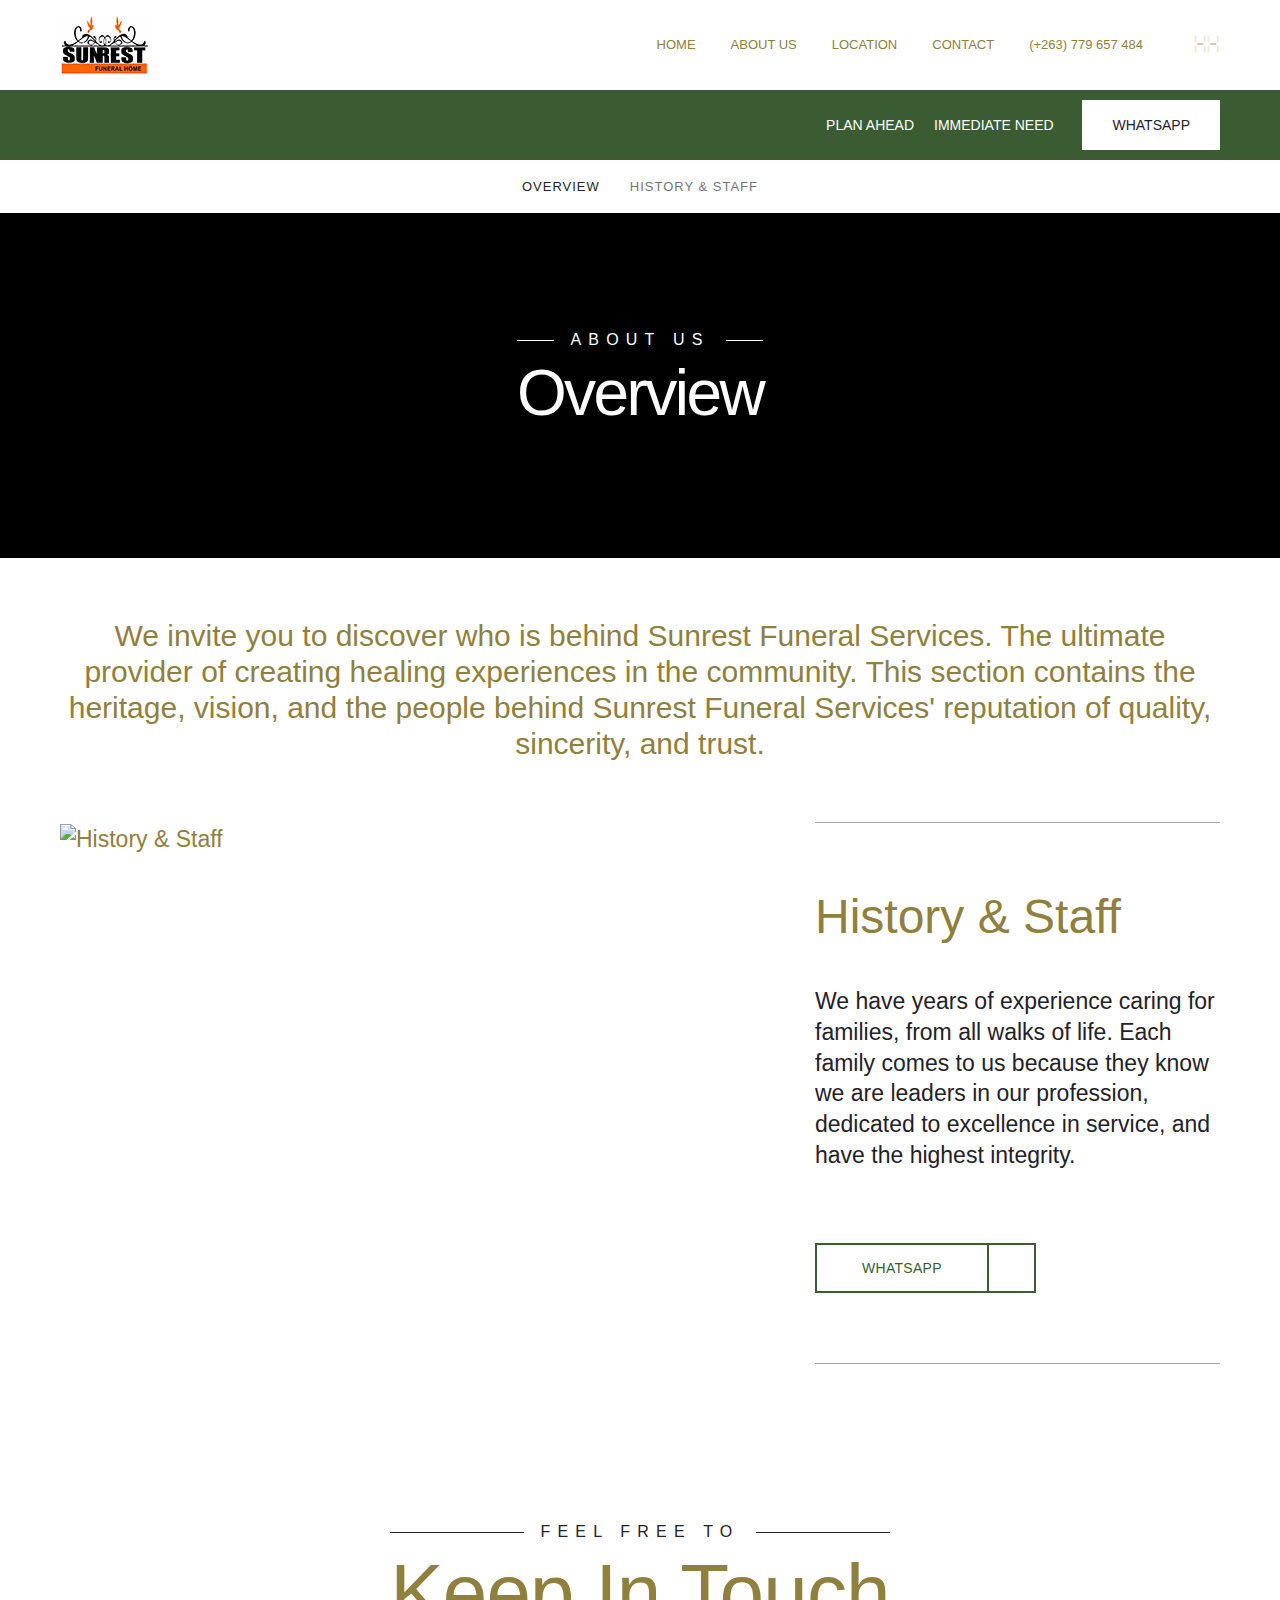
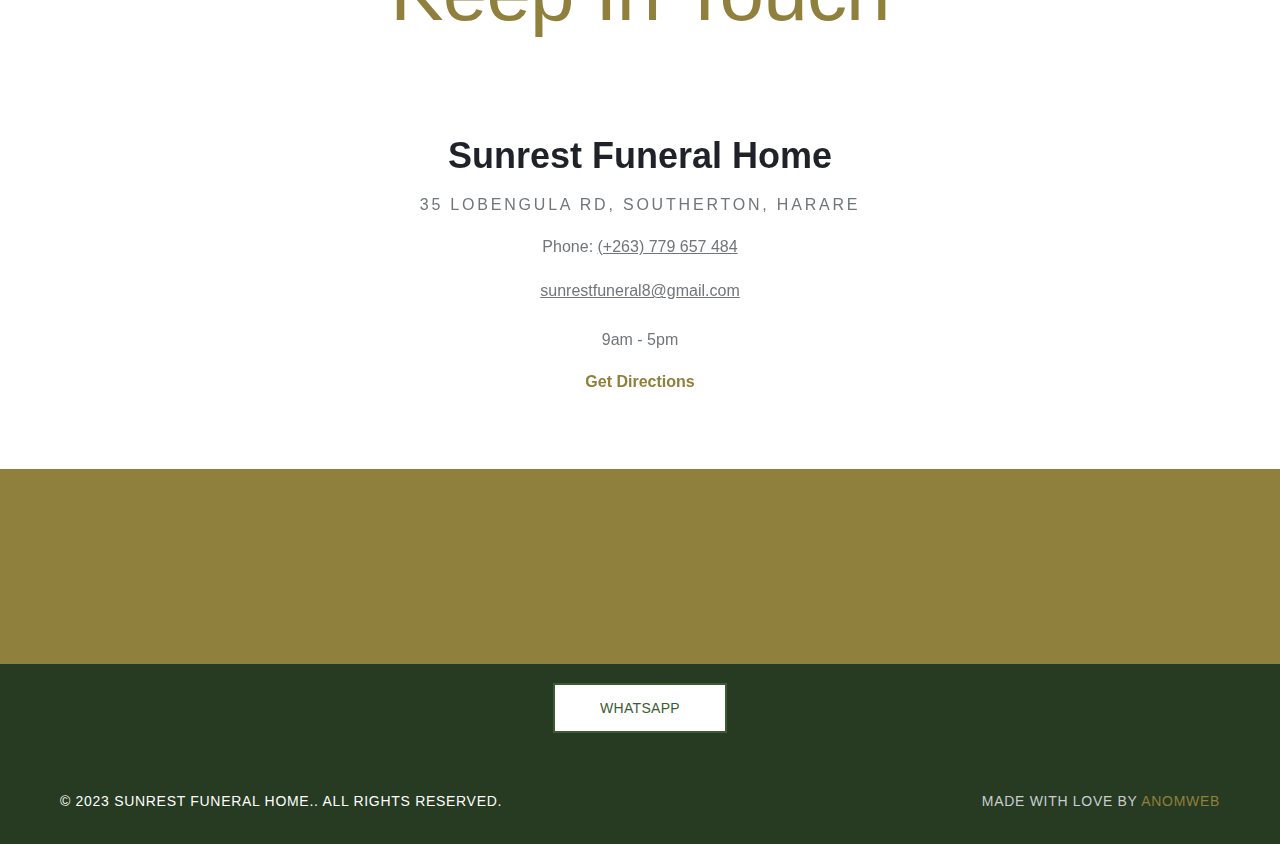
==== commit 718def96: "Add files via upload" ====
--- a/about us.html
+++ b/about us.html
@@ -1,6 +1,6 @@
 <!DOCTYPE html><html lang="en" xmlns="http://www.w3.org/1999/xhtml" xmlns:og="http://ogp.me/ns#" xmlns:fb="https://www.facebook.com/2008/fbml" class=" mobile-device has-sticky-header"><head>
 <meta charset="utf-8">
-<title>Sunrest Funeral Home, 72 Craster Rd, Harare</title>
+<title>Sunrest Funeral Home, 35 Lobengula Rd, Southerton Harare</title>
 <meta name="description" content="We invite you to discover who has made Sunrest Funeral Services. The ultimate provider of creating healing experiences in the community. This section contains the heritage, vision, and the people behind Sunrest Funeral Services.'s reputation of quality, sincerity, and">
 <link rel="apple-touch-icon" sizes="180x180" href="images/nKbz9R0qoZIj.png">
 <link rel="icon" type="image/png" sizes="32x32" href="images/gOLdkRcF2gky.png">
@@ -165,38 +165,14 @@
 
 <nav class="mobile-sub-nav">
 <ul>
-<li><a href="/who-we-are/">About Us</a></li>
-<li><a href="/contact-us/facilities-and-directions" data-count="1">Location</a></li>
-<li><a href="/contact-us/contact-us">Contact</a></li>
+<li><a href="about us.html">About Us</a></li>
+<li><a href="location.html" data-count="1">Location</a></li>
+<li><a href="contact.html">Contact</a></li>
 </ul>
 </nav>
 
-<div class="search-area" id="obit-search-mobile" data-not-found-text="No obituaries found matching the search term.">
-<form name="MainNavSearch" class="form-obit-search" role="search" method="get" action="/m/obituaries/">
-<div class="input-group input-search">
-<input type="text" name="filter" class="form-control input-sm" placeholder="SEARCH" aria-label="Search by name">
-<div class="input-group-btn">
-<button type="submit" class="btn btn-sm">
-<span class="sr-only">Search</span>
-</button>
-</div>
-</div>
-</form>
-</div>
 
 <nav class="header-col mobile-main-nav">
-<ul>
-<li class="nav-item home-link">
-<a href="index.html">Home</a>
-</li>
-</li>
-<li class="nav-item">
-<a href="contact.html"><span>Plan Ahead</span></a>
-</li>
-<li class="nav-item">
-<a href="contact.html"><span>Immediate Need</span></a>
-</li>
-</ul>
 </nav>
 </div>
 </div>
@@ -223,7 +199,7 @@
 </div>
 <div class="internal-header">
 <div class="internal-header-content" style="background-color: #000;">
-<div class="background" style="background-image: url(images/QrAQgCQeRWOk.jpg);  opacity: 0.8;" data-image-var="Image">
+<div class="background" style="background-image: url(images/background.jpg);  opacity: 0.8;" data-image-var="Image">
 </div>
 <div class="page-title">
 <div class="align">
@@ -248,10 +224,10 @@
 <figure>
 <a href="/who-we-are/history-and-staff" data-hi-backstretch tabindex="-1">
 <img src="images/team.jpg" data-lazy data-src="images/team.jpg" data-srcset="images/team.jpg
-										https://cdn.f1connect.net/media/151718/r/737x389/p/-47x0x737/10475682_659306224165561_6697738620165495707_n.jpg 737w,
-										https://cdn.f1connect.net/media/151718/r/900x475/p/-57x0x900/10475682_659306224165561_6697738620165495707_n.jpg 900w,
-										https://cdn.f1connect.net/media/151718/r/1200x633/p/-76x0x1200/10475682_659306224165561_6697738620165495707_n.jpg 1200w,
-										https://cdn.f1connect.net/media/151718/r/1475x778/p/-93x0x1475/10475682_659306224165561_6697738620165495707_n.jpg 1475w" data-sizes="(max-width: 414px) 384px,
+										images/team.jpg 737w,
+										images/team.jpg 900w,
+										images/team.jpg 1200w,
+										images/team.jpg 1475w" data-sizes="(max-width: 414px) 384px,
 										(min-width: 415px) and (max-width: 767px) 737px,
 										(min-width: 768px) and (max-width: 1639px) 900px,
 										(min-width: 1640px) and (max-width: 1919px) 1200px,
@@ -300,7 +276,7 @@
 <div class="location__address" itemprop="address" itemscope itemtype="https://schema.org/PostalAddress">
 <p class="location__text" itemprop="streetAddress"></p>
 <p class="location__text">
-<span itemprop="addressLocality">72 Crester Rd</span>, <span itemprop="addressRegion">Harare</span>
+<span itemprop="addressLocality">35 Lobengula Rd, Southerton</span>, <span itemprop="addressRegion">Harare</span>
 <span itemprop="postalCode"></span>
 </p>
 </div>
@@ -356,9 +332,9 @@
 <div class="social-footer">
 <ul class="social-icons">
 <li>
-<a class="social-link facebook" href="contact.html" target="_blank" rel="nofollow noopener">
-<i class="fa fa-facebook" aria-hidden="true"></i>
-<span class="sr-only">facebook</span>
+<a class="social-link whatsapp" href="contact.html" target="_blank" rel="nofollow noopener">
+<i class="fa fa-whatsapp" aria-hidden="true"></i>
+<span class="sr-only">whatsapp</span>
 </a>
 </li>
 </ul>
@@ -383,7 +359,7 @@
 </div>
 </div>
 <script data-cfasync="false" src="js/04VX06Adbgtv.js"></script><script src="js/uvtgpSxfGRxm.js"></script>
-<script>$(function(){var t=$("header.template-header .sub-nav ul"),n;t.get(0)&&t.prepend('<li><a href="index.html">Home<\/a><\/li>');n=$("header.template-header .navbar-side .mobile-sub-nav ul");n.get(0)&&n.prepend('<li><a href="/resources-and-pricing/funeral-financing">Funeral Financing<\/a><\/li>')});</script>
+<script>$(function(){var t=$("header.template-header .sub-nav ul"),n;t.get(0)&&t.prepend('<li><a href="index.html">Home<\/a><\/li>');n=$("header.template-header .navbar-side .mobile-sub-nav ul");n.get(0)&&n.prepend('<li><a href="index.html"><\/a>Home<\/li>')});</script>
 <script>
 	window.addEventListener('pageshow', function(event) {
 		if ( $.isFunction( $.TranslatorBar ) ) {
